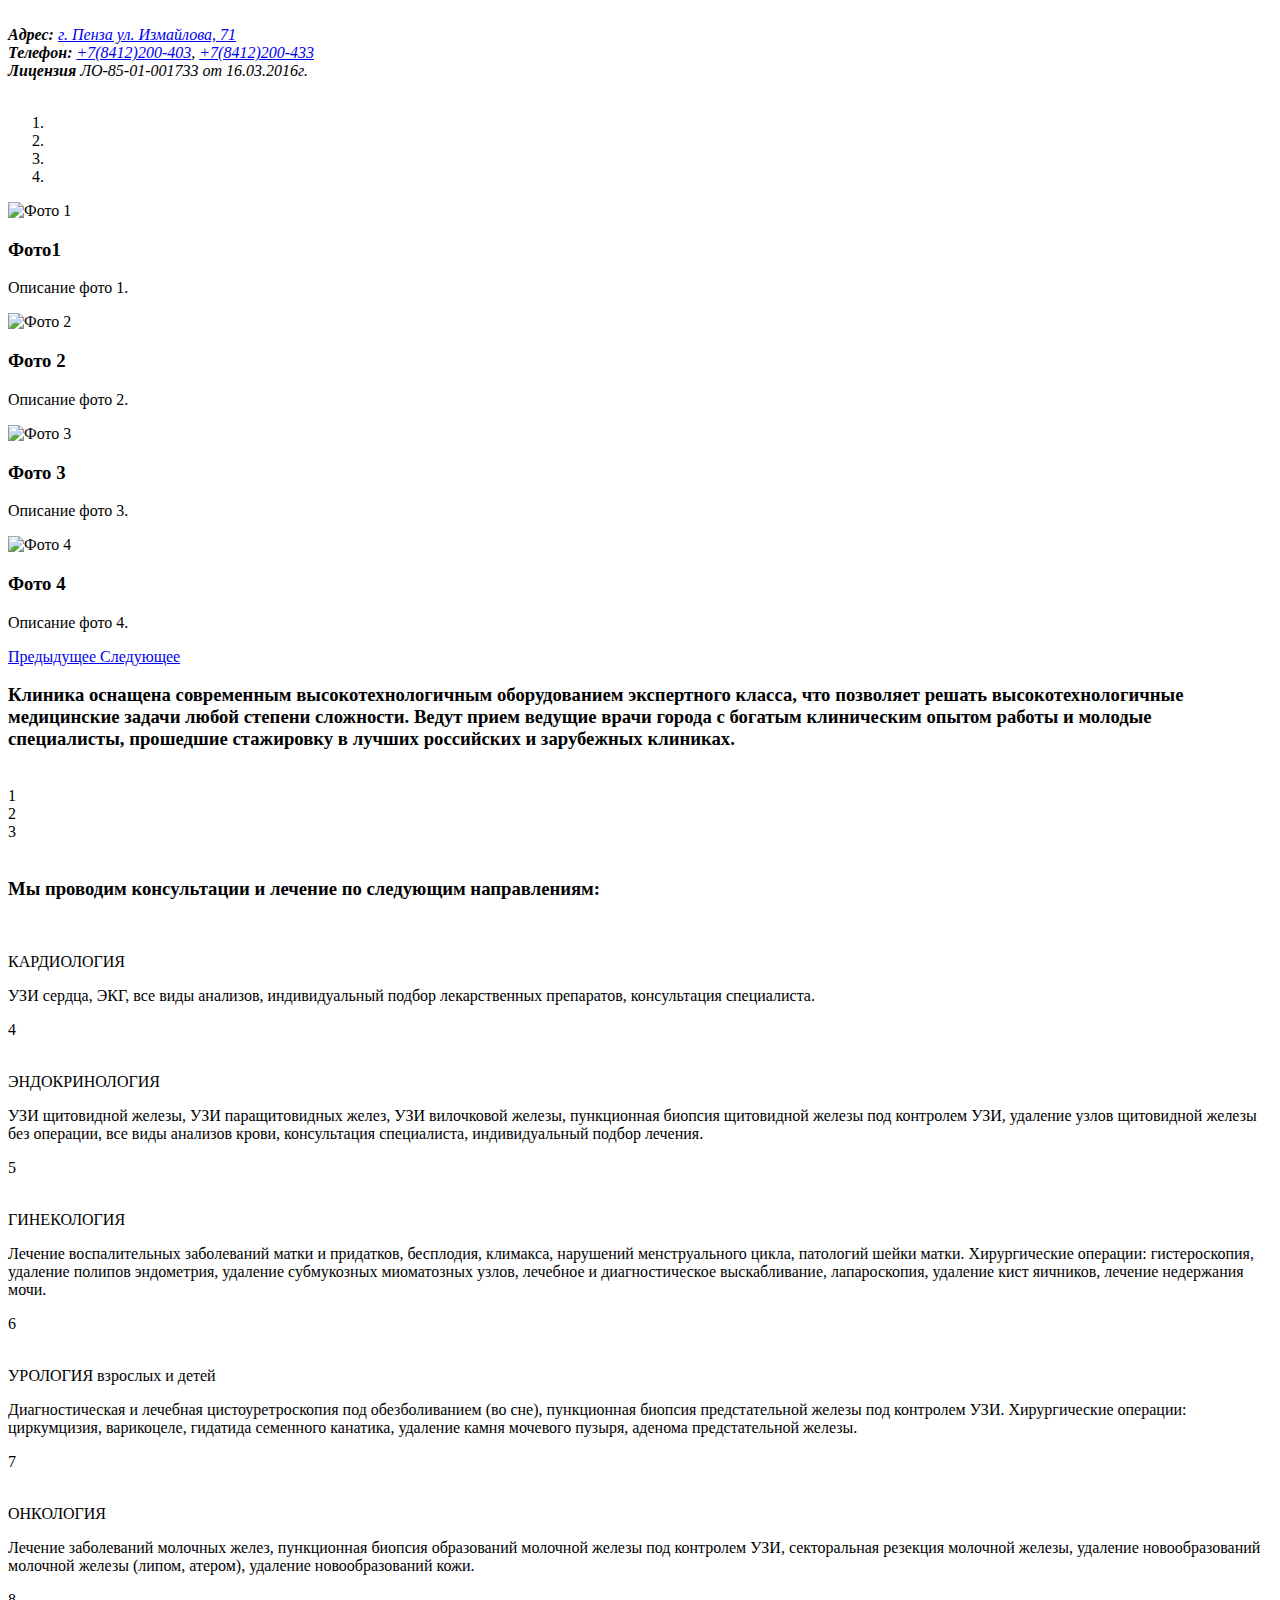
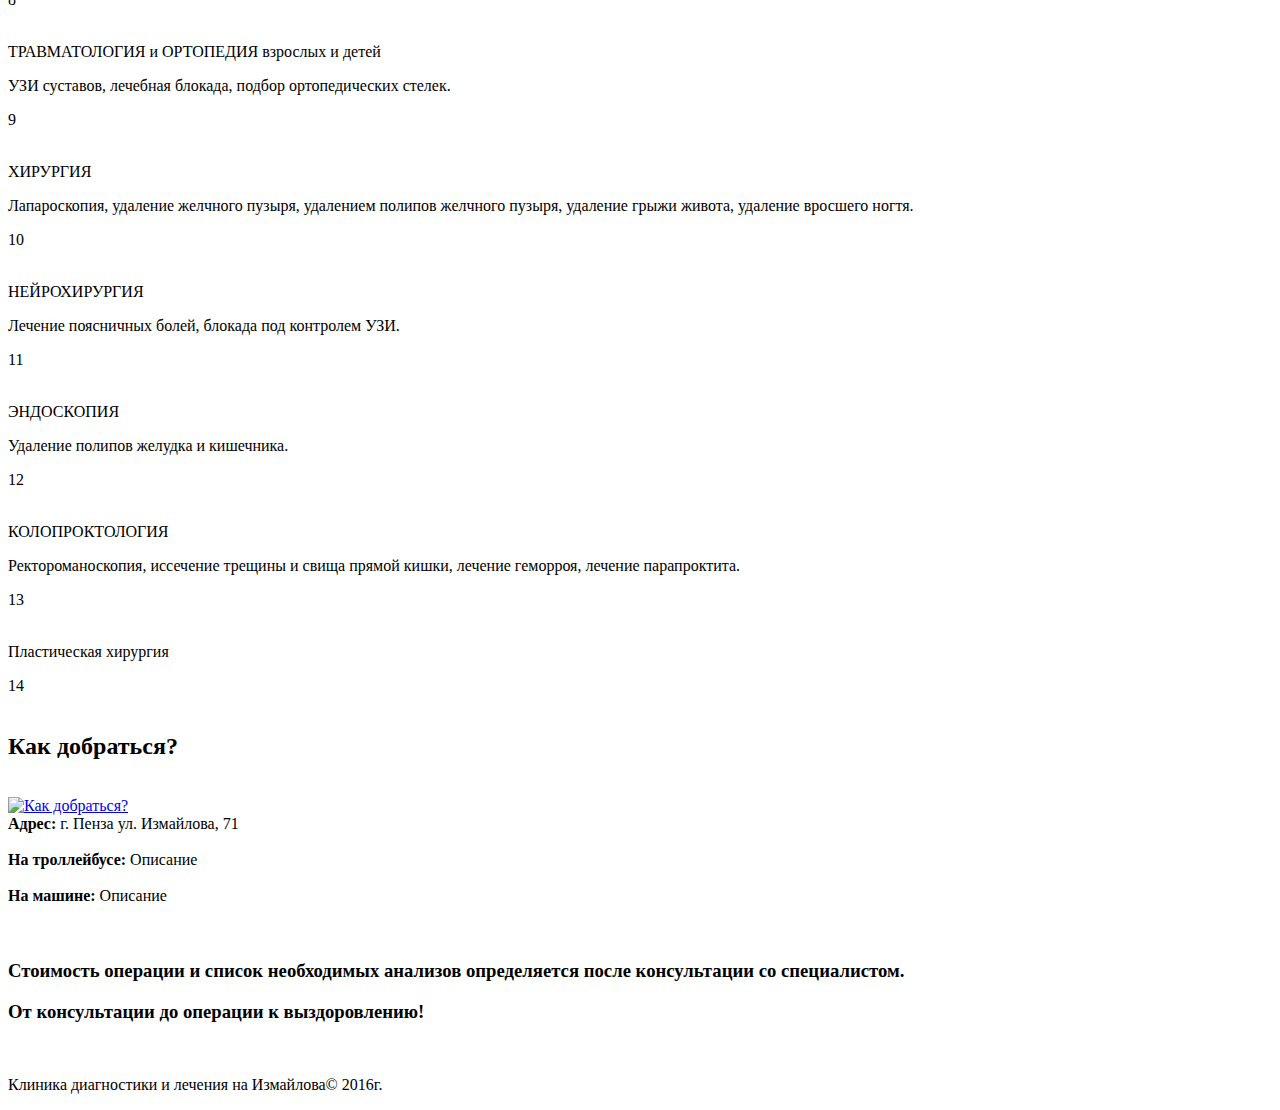
==== index.html @ f4943387 "Fix path for js" ====
<!DOCTYPE html>
<html lang="en">

<head>
    <meta charset="utf-8">
    <meta http-equiv="X-UA-Compatible" content="IE=edge">
    <meta name="viewport" content="width=device-width, initial-scale=1">
    <title>Клиника диагностики и лечения на Измайлова</title>
    <link rel="icon" type="image/png" href="static/icons/favicon.ico">
    <link href='https://fonts.googleapis.com/css?family=PT+Sans' rel='stylesheet' type='text/css'>
    <link rel="stylesheet" href="static/css/main.css">
</head>

<body>
    <div class="container">
        <div class="row banner">
            <div class="col-md-9">
                <a href="/" target="_blank"><img src="static/img/full-baner.png" alt="" class="img-responsive"></a>
            </div>
            <div class="col-md-3 address">
                <address>
            <strong>Адрес: </strong><a href="#navigation">г. Пенза ул. Измайлова, 71</a><br>
            <strong>Телефон: </strong><a href="tel:+78412200403">+7(8412)200-403</a>,
            <a href="tel:+78412200433">+7(8412)200-433</a><br>
            <strong>Лицензия </strong>ЛО-85-01-001733 от 16.03.2016г.
          </address>
            </div>
        </div>
        <br>
        <div class="row">
            <!-- Carousel -->
            <div id="myCarousel" class="carousel slide" data-ride="carousel">
                <!-- Indicators -->
                <ol class="carousel-indicators">
                    <li data-target="#myCarousel" data-slide-to="0" class="active"></li>
                    <li data-target="#myCarousel" data-slide-to="1"></li>
                    <li data-target="#myCarousel" data-slide-to="2"></li>
                    <li data-target="#myCarousel" data-slide-to="3"></li>
                </ol>

                <!-- Wrapper for slides -->
                <div class="carousel-inner" role="listbox">
                    <div class="item active">
                        <img class="img-responsive center-block" src="http://www.w3schools.com/bootstrap/img_flower.jpg" alt="Фото 1">
                        <div class="carousel-caption">
                            <h3>Фото1</h3>
                            <p>Описание фото 1.</p>
                        </div>
                    </div>

                    <div class="item">
                        <img class="img-responsive center-block" src="http://www.w3schools.com/bootstrap/img_chania2.jpg" alt="Фото 2">
                        <div class="carousel-caption">
                            <h3>Фото 2</h3>
                            <p>Описание фото 2.</p>
                        </div>
                    </div>

                    <div class="item">
                        <img class="img-responsive center-block" src="http://www.w3schools.com/bootstrap/img_chania.jpg" alt="Фото 3">
                        <div class="carousel-caption">
                            <h3>Фото 3</h3>
                            <p>Описание фото 3.</p>
                        </div>
                    </div>

                    <div class="item">
                        <img class="img-responsive center-block" src="http://www.w3schools.com/bootstrap/img_flower2.jpg" alt="Фото 4">
                        <div class="carousel-caption">
                            <h3>Фото 4</h3>
                            <p>Описание фото 4.</p>
                        </div>
                    </div>
                </div>

                <!-- Left and right controls -->
                <a class="left carousel-control" href="#myCarousel" role="button" data-slide="prev">
                    <span class="glyphicon glyphicon-chevron-left carousel-control-color" aria-hidden="true"></span>
                    <span class="sr-only">Предыдущее</span>
                </a>
                <a class="right carousel-control" href="#myCarousel" role="button" data-slide="next">
                    <span class="glyphicon glyphicon-chevron-right carousel-control-color" aria-hidden="true"></span>
                    <span class="sr-only">Следующее</span>
                </a>
            </div>
        </div>
        <div class="row">
            <h3 class="main-info text-left">Клиника оснащена современным высокотехнологичным оборудованием экспертного класса, что позволяет решать высокотехнологичные медицинские задачи любой степени сложности. Ведут прием ведущие врачи города с богатым клиническим опытом работы и молодые специалисты, прошедшие стажировку в лучших российских и зарубежных клиниках.</h3>
        </div>
        <br>
        <div class="row">
            <div class="col-md-4 nopadding">
                <div class="placeholder-image text-in-block">1</div>
            </div>
            <div class="col-md-4 nopadding">
                <div class="placeholder-image text-in-block">2</div>
            </div>
            <div class="col-md-4 nopadding">
                <div class="placeholder-image text-in-block">3</div>
            </div>
        </div>
        <br>
        <div class="row">
            <h3 class="main-info text-left">Мы проводим консультации и лечение по следующим направлениям:</h3>
        </div>
        <br>
        <!-- Кардиология -->
        <div class="row">
            <div class="col-md-10 col-md-push-2 nopadding-sm">
                <p class="speciality-title">КАРДИОЛОГИЯ</p>
                <p class="speciality-description">УЗИ сердца, ЭКГ, все виды анализов, индивидуальный подбор лекарственных препаратов, консультация специалиста.</p>
            </div>
            <div class="col-md-2 col-md-pull-10 speciality-image">
                <div class="text-in-block">4</div>
            </div>
        </div>
        <br>
        <!-- ЭНДОКРИНОЛОГИЯ -->
        <div class="row">
            <div class="col-md-10 col-md-push-2 nopadding-sm">
                <p class="speciality-title">ЭНДОКРИНОЛОГИЯ</p>
                <p class="speciality-description">УЗИ щитовидной железы, УЗИ паращитовидных желез, УЗИ вилочковой железы, пункционная биопсия щитовидной железы под контролем УЗИ, удаление узлов щитовидной железы без операции, все виды анализов крови, консультация специалиста, индивидуальный
                    подбор лечения.</p>
            </div>
            <div class="col-md-2 col-md-pull-10 speciality-image">
                <div class="text-in-block">5</div>
            </div>
        </div>
        <br>
        <!-- ГИНЕКОЛОГИЯ -->
        <div class="row">
            <div class="col-md-10 col-md-push-2 nopadding-sm">
                <p class="speciality-title">ГИНЕКОЛОГИЯ</p>
                <p class="speciality-description">Лечение воспалительных заболеваний матки и придатков, бесплодия, климакса, нарушений менструального цикла, патологий шейки матки. Хирургические операции: гистероскопия, удаление полипов эндометрия, удаление субмукозных миоматозных узлов,
                    лечебное и диагностическое выскабливание, лапароскопия, удаление кист яичников, лечение недержания мочи.</p>
            </div>
            <div class="col-md-2 col-md-pull-10 speciality-image">
                <div class="text-in-block">6</div>
            </div>
        </div>
        <br>
        <!-- УРОЛОГИЯ взрослых и детей -->
        <div class="row">
            <div class="col-md-10 col-md-push-2 nopadding-sm">
                <p class="speciality-title">УРОЛОГИЯ взрослых и детей</p>
                <p class="speciality-description">Диагностическая и лечебная цистоуретроскопия под обезболиванием (во сне), пункционная биопсия предстательной железы под контролем УЗИ. Хирургические операции: циркумцизия, варикоцеле, гидатида семенного канатика, удаление камня мочевого
                    пузыря, аденома предстательной железы.</p>
            </div>
            <div class="col-md-2 col-md-pull-10 speciality-image">
                <div class="text-in-block">7</div>
            </div>
        </div>
        <br>
        <!-- ОНКОЛОГИЯ -->
        <div class="row">
            <div class="col-md-10 col-md-push-2 nopadding-sm">
                <p class="speciality-title">ОНКОЛОГИЯ</p>
                <p class="speciality-description">Лечение заболеваний молочных желез, пункционная биопсия образований молочной железы под контролем УЗИ, секторальная резекция молочной железы, удаление новообразований молочной железы (липом, атером), удаление новообразований кожи.</p>
            </div>
            <div class="col-md-2 col-md-pull-10 speciality-image">
                <div class="text-in-block">8</div>
            </div>
        </div>
        <br>
        <!-- ТРАВМАТОЛОГИЯ и ОРТОПЕДИЯ взрослых и детей -->
        <div class="row">
            <div class="col-md-10 col-md-push-2 nopadding-sm">
                <p class="speciality-title">ТРАВМАТОЛОГИЯ и ОРТОПЕДИЯ взрослых и детей</p>
                <p class="speciality-description">УЗИ суставов, лечебная блокада, подбор ортопедических стелек.</p>
            </div>
            <div class="col-md-2 col-md-pull-10 speciality-image">
                <div class="text-in-block">9</div>
            </div>
        </div>
        <br>
        <!-- ХИРУРГИЯ -->
        <div class="row">
            <div class="col-md-10 col-md-push-2 nopadding-sm">
                <p class="speciality-title">ХИРУРГИЯ</p>
                <p class="speciality-description">Лапароскопия, удаление желчного пузыря, удалением полипов желчного пузыря, удаление грыжи живота, удаление вросшего ногтя.</p>
            </div>
            <div class="col-md-2 col-md-pull-10 speciality-image">
                <div class="text-in-block">10</div>
            </div>
        </div>
        <br>
        <!-- НЕЙРОХИРУРГИЯ -->
        <div class="row">
            <div class="col-md-10 col-md-push-2 nopadding-sm">
                <p class="speciality-title">НЕЙРОХИРУРГИЯ</p>
                <p class="speciality-description">Лечение поясничных болей, блокада под контролем УЗИ.</p>
            </div>
            <div class="col-md-2 col-md-pull-10 speciality-image">
                <div class="text-in-block">11</div>
            </div>
        </div>
        <br>
        <!-- ЭНДОСКОПИЯ -->
        <div class="row">
            <div class="col-md-10 col-md-push-2 nopadding-sm">
                <p class="speciality-title">ЭНДОСКОПИЯ</p>
                <p class="speciality-description">Удаление полипов желудка и кишечника.</p>
            </div>
            <div class="col-md-2 col-md-pull-10 speciality-image">
                <div class="text-in-block">12</div>
            </div>
        </div>
        <br>
        <!-- КОЛОПРОКТОЛОГИЯ -->
        <div class="row">
            <div class="col-md-10 col-md-push-2 nopadding-sm">
                <p class="speciality-title">КОЛОПРОКТОЛОГИЯ</p>
                <p class="speciality-description">Ректороманоскопия, иссечение трещины и свища прямой кишки, лечение геморроя, лечение парапроктита.
                </p>
            </div>
            <div class="col-md-2 col-md-pull-10 speciality-image">
                <div class="text-in-block">13</div>
            </div>
        </div>
        <br>
        <!-- Пластическая хирургия -->
        <div class="row">
            <div class="col-md-10 col-md-push-2 nopadding-sm">
                <p class="speciality-title">Пластическая хирургия</p>
            </div>
            <div class="col-md-2 col-md-pull-10 speciality-image">
                <div class="text-in-block">14</div>
            </div>
        </div>
        <br>
        <div class="row">
            <h2>Как добраться?</h2>
        </div>
        <br>
        <div id="navigation" class="row how-to-get">
            <div class="col-md-6 nopadding">
                <a href="https://yandex.ru/maps/-/CVT1Z6Lg" target="_blank">
                    <img alt="Как добраться?" class="img-responsive" locale="ru" src="//static-maps.yandex.ru/1.x/?ll=45.052851,53.184035&amp;size=600,450&amp;z=16&amp;l=map&amp;pt=45.047819,53.182849,comma">
                </a>
            </div>
            <div class="col-md-4 nopadding-sm speciality-description">
                <strong>Адрес: </strong>г. Пенза ул. Измайлова, 71
                <br>
                <br>
                <strong>На троллейбусе: </strong>Описание
                <br>
                <br>
                <strong>На машине: </strong>Описание
                <br>
                <br>
            </div>
        </div>
        <br>
        <div class="row">
          <h3 class="main-info text-left">Стоимость операции и список необходимых анализов определяется после консультации со специалистом.</h3>
          <h3 class="main-info text-left">От консультации до операции к выздоровлению!</h3>
        </div>
        <br>
        <div class="row">
            <p class="copyright">Клиника диагностики и лечения на Измайлова&#169; 2016г.</p>
        </div>
    </div>

    <script src="static/js/main.js"></script>
</body>

</html>
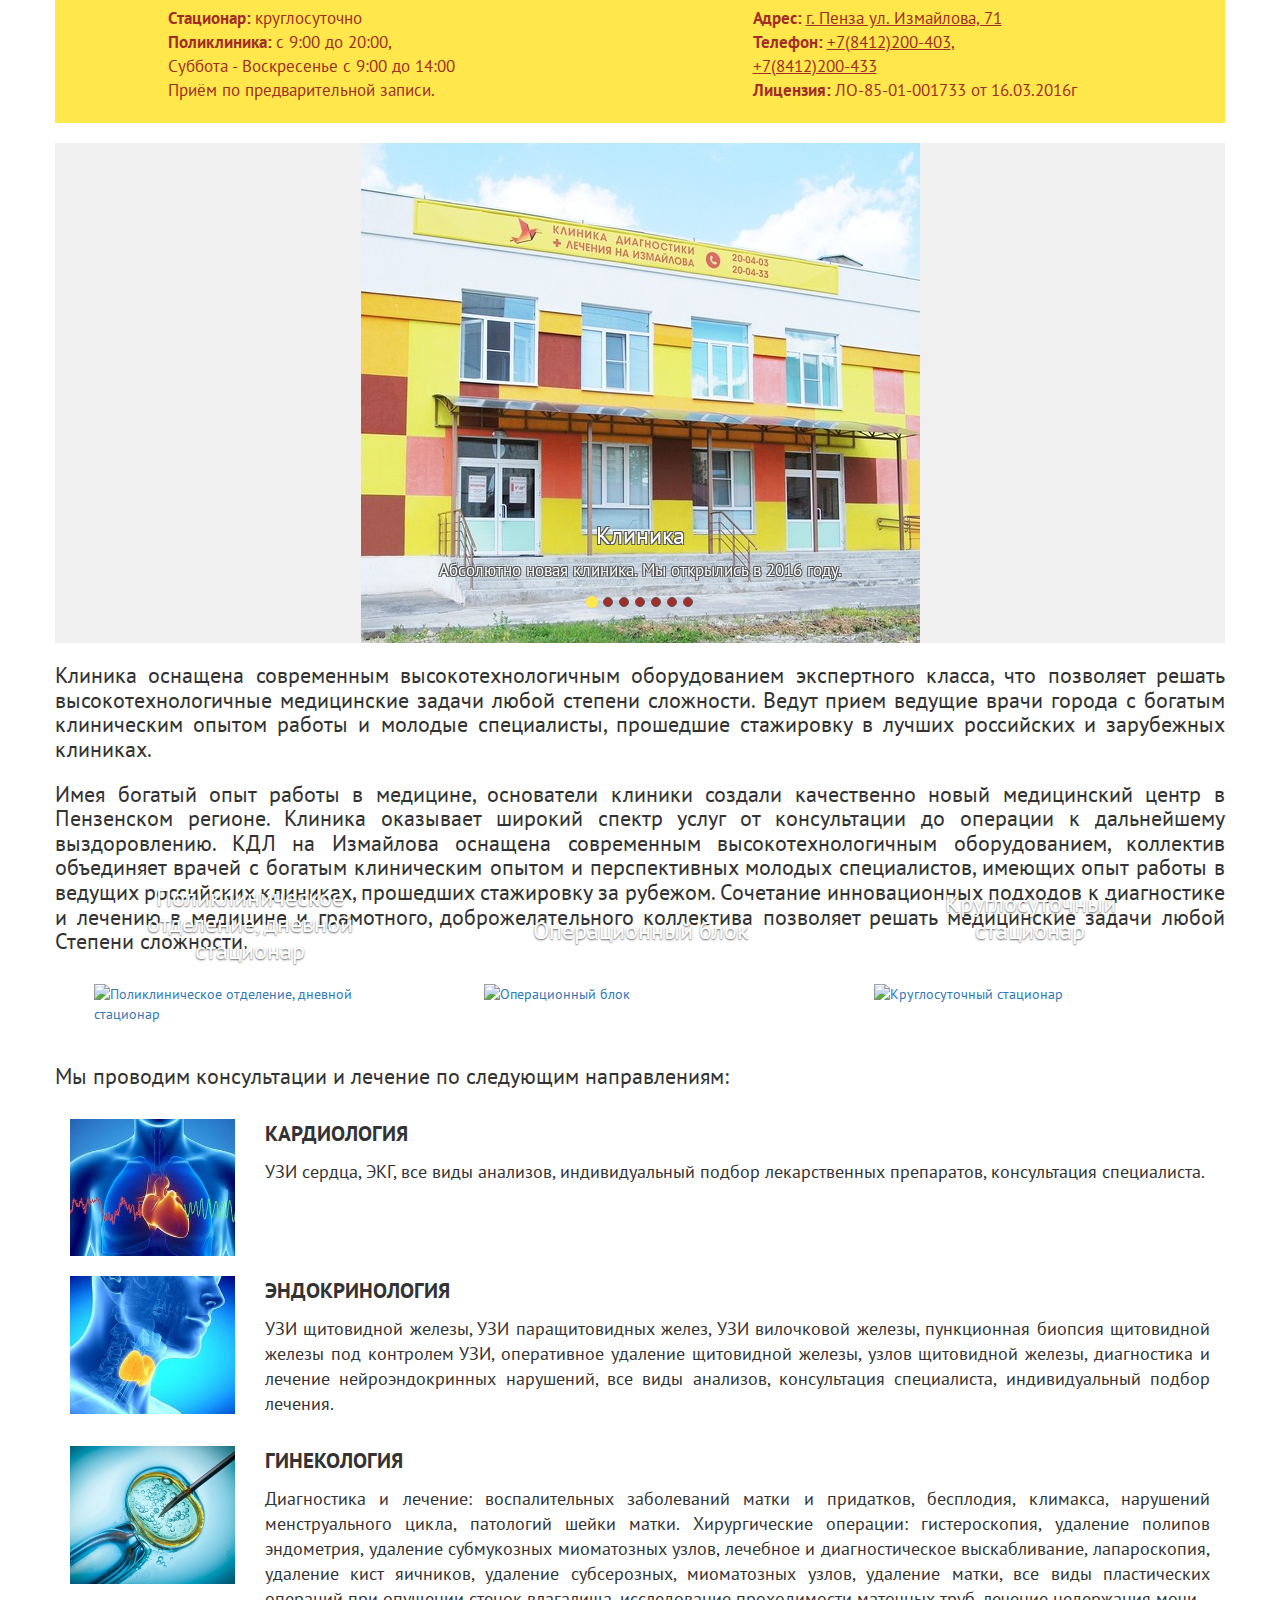
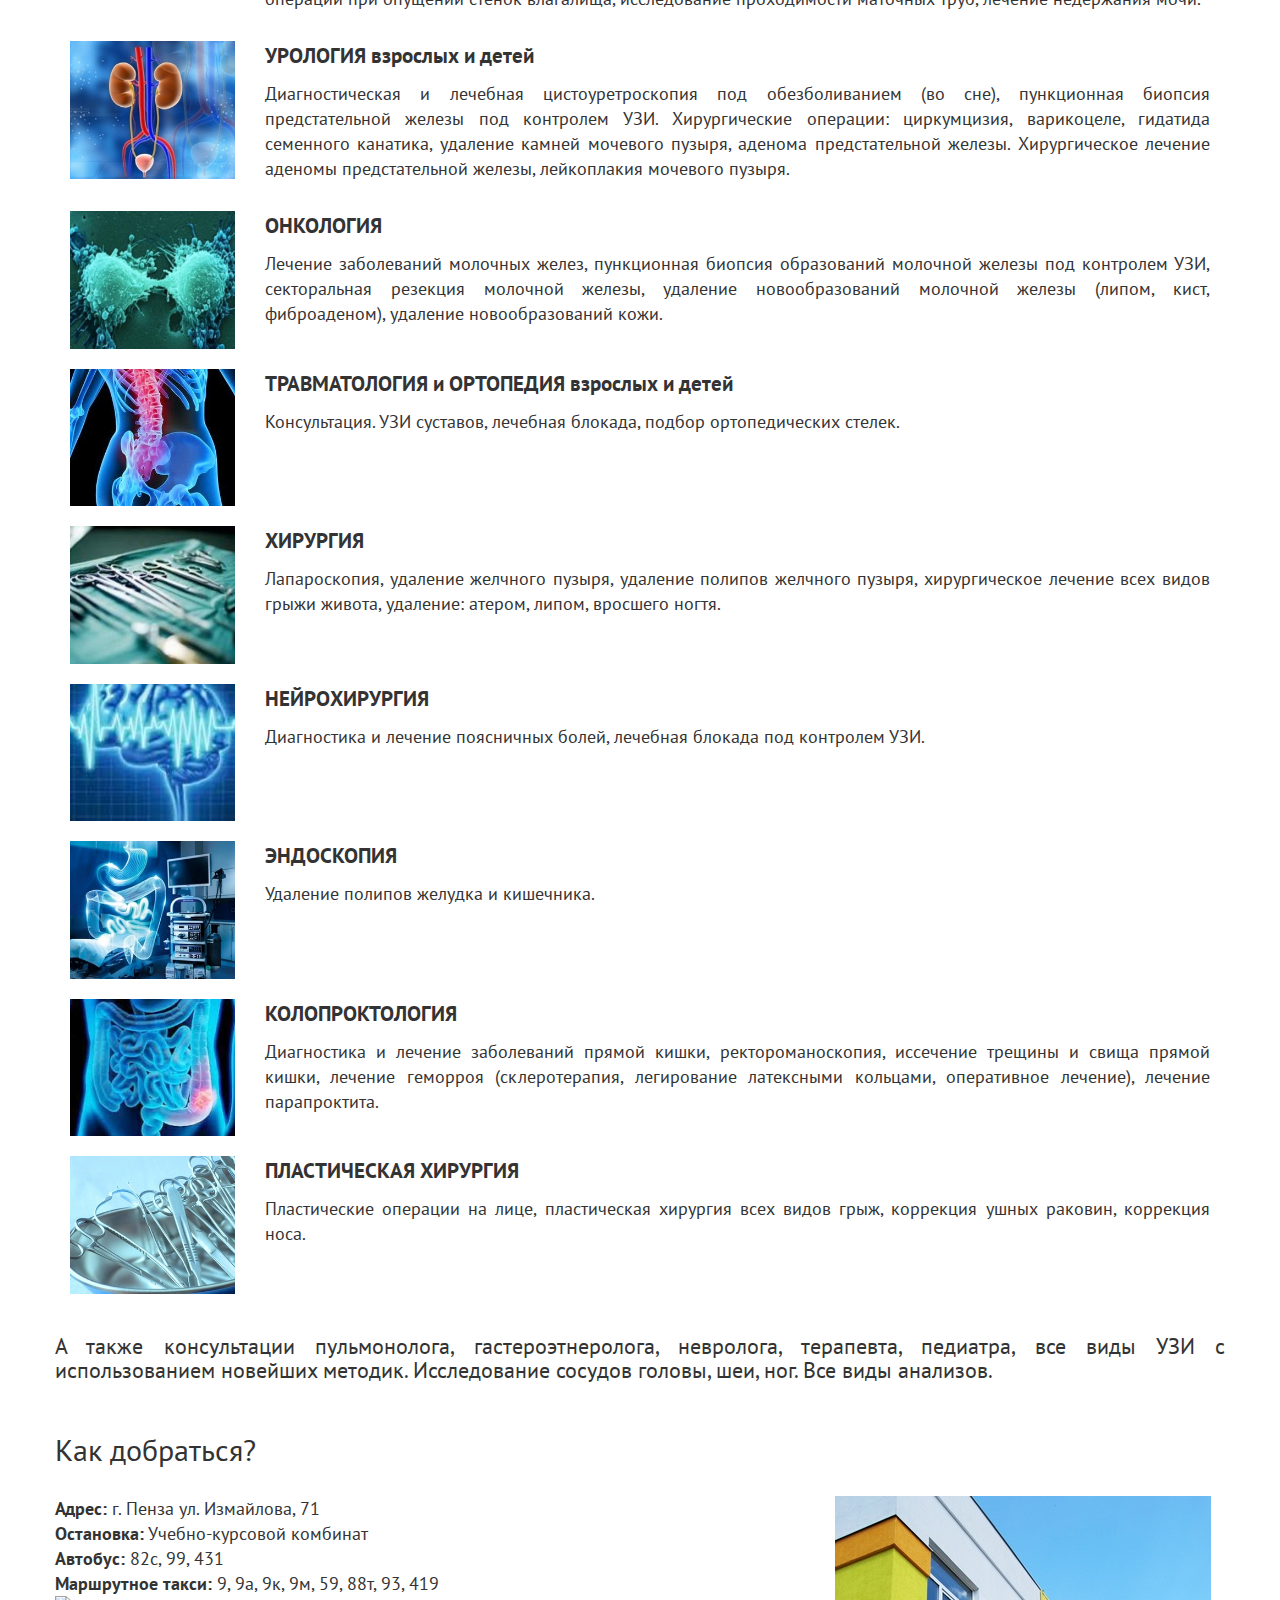
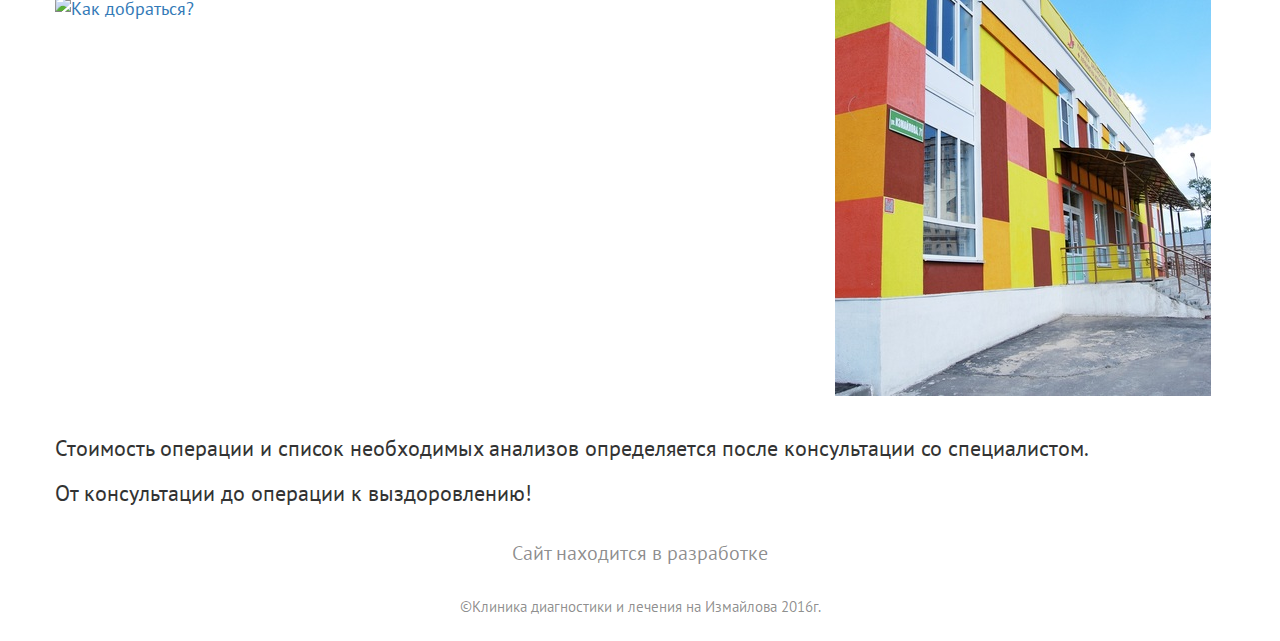
==== commit 94e0bfa7: "Another version" ====
--- a/index.html
+++ b/index.html
@@ -14,16 +14,23 @@
 <body>
     <div class="container">
         <div class="row banner">
-            <div class="col-md-9">
-                <a href="/" target="_blank"><img src="static/img/full-baner.png" alt="" class="img-responsive"></a>
-            </div>
-            <div class="col-md-3 address">
+            <div class="col-lg-12 col-md-12">
+                <a href="/" target="_blank"><img src="static/img/full-baner.png" alt="" class="img-responsive center-block"></a>
+            </div>
+            <div class="col-lg-6 col-lg-push-1 col-md-6 col-md-push-1 col-sm-6 address">
                 <address>
-            <strong>Адрес: </strong><a href="#navigation">г. Пенза ул. Измайлова, 71</a><br>
-            <strong>Телефон: </strong><a href="tel:+78412200403">+7(8412)200-403</a>,
-            <a href="tel:+78412200433">+7(8412)200-433</a><br>
-            <strong>Лицензия </strong>ЛО-85-01-001733 от 16.03.2016г.
-          </address>
+                <strong>Стационар:&#9;</strong> круглосуточно<br>
+                <strong>Поликлиника:&#9;</strong> с 9:00 до 20:00,<br>Суббота - Воскресенье с 9:00 до 14:00<br>
+                Приём по предварительной записи.
+              </address>
+            </div>
+            <div class="col-lg-6 col-lg-push-1 col-md-6 col-md-push-1 col-sm-6 address">
+                <address>
+                <strong>Адрес:&#9;</strong><a href="#navigation">г. Пенза ул. Измайлова, 71</a><br>
+                <strong>Телефон:&#9;</strong><a href="tel:+78412200403">+7(8412)200-403</a>,<br>
+                <a href="tel:+78412200433">+7(8412)200-433</a><br>
+                <strong>Лицензия:&#9;</strong>ЛО-85-01-001733 от 16.03.2016г<br>
+              </address>
             </div>
         </div>
         <br>
@@ -32,45 +39,95 @@
             <div id="myCarousel" class="carousel slide" data-ride="carousel">
                 <!-- Indicators -->
                 <ol class="carousel-indicators">
-                    <li data-target="#myCarousel" data-slide-to="0" class="active"></li>
-                    <li data-target="#myCarousel" data-slide-to="1"></li>
-                    <li data-target="#myCarousel" data-slide-to="2"></li>
-                    <li data-target="#myCarousel" data-slide-to="3"></li>
+                    
+                    <li data-target="#myCarousel" data-slide-to="0" class=" active "></li>
+                    
+                    <li data-target="#myCarousel" data-slide-to="1" class=""></li>
+                    
+                    <li data-target="#myCarousel" data-slide-to="2" class=""></li>
+                    
+                    <li data-target="#myCarousel" data-slide-to="3" class=""></li>
+                    
+                    <li data-target="#myCarousel" data-slide-to="4" class=""></li>
+                    
+                    <li data-target="#myCarousel" data-slide-to="5" class=""></li>
+                    
+                    <li data-target="#myCarousel" data-slide-to="6" class=""></li>
+                    
                 </ol>
 
                 <!-- Wrapper for slides -->
                 <div class="carousel-inner" role="listbox">
-                    <div class="item active">
-                        <img class="img-responsive center-block" src="http://www.w3schools.com/bootstrap/img_flower.jpg" alt="Фото 1">
-                        <div class="carousel-caption">
-                            <h3>Фото1</h3>
-                            <p>Описание фото 1.</p>
-                        </div>
-                    </div>
-
-                    <div class="item">
-                        <img class="img-responsive center-block" src="http://www.w3schools.com/bootstrap/img_chania2.jpg" alt="Фото 2">
-                        <div class="carousel-caption">
-                            <h3>Фото 2</h3>
-                            <p>Описание фото 2.</p>
-                        </div>
-                    </div>
-
-                    <div class="item">
-                        <img class="img-responsive center-block" src="http://www.w3schools.com/bootstrap/img_chania.jpg" alt="Фото 3">
-                        <div class="carousel-caption">
-                            <h3>Фото 3</h3>
-                            <p>Описание фото 3.</p>
-                        </div>
-                    </div>
-
-                    <div class="item">
-                        <img class="img-responsive center-block" src="http://www.w3schools.com/bootstrap/img_flower2.jpg" alt="Фото 4">
-                        <div class="carousel-caption">
-                            <h3>Фото 4</h3>
-                            <p>Описание фото 4.</p>
-                        </div>
-                    </div>
+                    
+                    <div class="item active ">
+                        <a href="static/img/carousel-1.JPG" target="_blank">
+                            <img class="img-responsive center-block" src="static/img/thumb/carousel-1.JPG" alt="Клиника">
+                            <div class="carousel-caption">
+                                <h3>Клиника</h3> 
+                                <p>Абсолютно новая клиника. Мы открылись в 2016 году.</p>
+                                
+                            </div>
+                        </a>
+                    </div>
+                    
+                    <div class="item">
+                        <a href="static/img/carousel-2.JPG" target="_blank">
+                            <img class="img-responsive center-block" src="static/img/thumb/carousel-2.JPG" alt="Регистратура">
+                            <div class="carousel-caption">
+                                <h3>Регистратура</h3> 
+                                <p>Удобное и быстрое обслуживание.</p>
+                                
+                            </div>
+                        </a>
+                    </div>
+                    
+                    <div class="item">
+                        <a href="static/img/carousel-3.JPG" target="_blank">
+                            <img class="img-responsive center-block" src="static/img/thumb/carousel-3.JPG" alt="Зал ожидания">
+                            <div class="carousel-caption">
+                                <h3>Зал ожидания</h3> 
+                            </div>
+                        </a>
+                    </div>
+                    
+                    <div class="item">
+                        <a href="static/img/carousel-4.JPG" target="_blank">
+                            <img class="img-responsive center-block" src="static/img/thumb/carousel-4.JPG" alt="Регистратура">
+                            <div class="carousel-caption">
+                                <h3>Регистратура</h3> 
+                                <p>Удобное и быстрое обслуживание.</p>
+                                
+                            </div>
+                        </a>
+                    </div>
+                    
+                    <div class="item">
+                        <a href="static/img/carousel-5.JPG" target="_blank">
+                            <img class="img-responsive center-block" src="static/img/thumb/carousel-5.JPG" alt="Зал ожидания">
+                            <div class="carousel-caption">
+                                <h3>Зал ожидания</h3> 
+                            </div>
+                        </a>
+                    </div>
+                    
+                    <div class="item">
+                        <a href="static/img/carousel-6.JPG" target="_blank">
+                            <img class="img-responsive center-block" src="static/img/thumb/carousel-6.JPG" alt="Зал ожидания">
+                            <div class="carousel-caption">
+                                <h3>Зал ожидания</h3> 
+                            </div>
+                        </a>
+                    </div>
+                    
+                    <div class="item">
+                        <a href="static/img/carousel-7.JPG" target="_blank">
+                            <img class="img-responsive center-block" src="static/img/thumb/carousel-7.JPG" alt="Сертификаты и награды">
+                            <div class="carousel-caption">
+                                <h3>Сертификаты и награды</h3> 
+                            </div>
+                        </a>
+                    </div>
+                    
                 </div>
 
                 <!-- Left and right controls -->
@@ -85,183 +142,237 @@
             </div>
         </div>
         <div class="row">
-            <h3 class="main-info text-left">Клиника оснащена современным высокотехнологичным оборудованием экспертного класса, что позволяет решать высокотехнологичные медицинские задачи любой степени сложности. Ведут прием ведущие врачи города с богатым клиническим опытом работы и молодые специалисты, прошедшие стажировку в лучших российских и зарубежных клиниках.</h3>
-        </div>
-        <br>
-        <div class="row">
+            <p>
+                <h3 class="main-info text-left">Клиника оснащена современным высокотехнологичным оборудованием экспертного класса, что позволяет решать высокотехнологичные медицинские задачи любой степени сложности. Ведут прием ведущие врачи города с богатым клиническим опытом работы и молодые специалисты, прошедшие стажировку в лучших российских и зарубежных клиниках.</h3></p>
+            <p>
+                <h3 class="main-info text-left">Имея богатый опыт работы в медицине, основатели клиники создали качественно новый медицинский центр в Пензенском регионе. Клиника оказывает широкий спектр услуг от консультации до операции к дальнейшему выздоровлению. КДЛ на Измайлова оснащена современным высокотехнологичным оборудованием, коллектив объединяет врачей с богатым клиническим опытом и перспективных молодых специалистов, имеющих опыт работы в ведущих российских клиниках, прошедших стажировку за рубежом. Сочетание инновационных подходов к диагностике и лечению в медицине и грамотного, доброжелательного коллектива позволяет решать медицинские задачи любой Степени сложности.</h3></p>
+        </div>
+        <br>
+        <div class="row">
+            
             <div class="col-md-4 nopadding">
-                <div class="placeholder-image text-in-block">1</div>
-            </div>
+                <a href="static/img/center-8.jpg" target="_blank">
+                    <img class="img-responsive center-block placeholder-image" src="static/img/thumb/center-8.jpg" alt="Поликлиническое отделение, дневной стационар">
+                    <div class="carousel-caption">
+                        <h3>Поликлиническое отделение, дневной стационар</h3>
+                    </div>
+                </a>
+            </div>
+            
             <div class="col-md-4 nopadding">
-                <div class="placeholder-image text-in-block">2</div>
-            </div>
+                <a href="static/img/center-9.jpg" target="_blank">
+                    <img class="img-responsive center-block placeholder-image" src="static/img/thumb/center-9.jpg" alt="Операционный блок">
+                    <div class="carousel-caption">
+                        <h3>Операционный блок</h3>
+                    </div>
+                </a>
+            </div>
+            
             <div class="col-md-4 nopadding">
-                <div class="placeholder-image text-in-block">3</div>
-            </div>
+                <a href="static/img/center-10.jpg" target="_blank">
+                    <img class="img-responsive center-block placeholder-image" src="static/img/thumb/center-10.jpg" alt="Круглосуточный стационар">
+                    <div class="carousel-caption">
+                        <h3>Круглосуточный стационар</h3>
+                    </div>
+                </a>
+            </div>
+            
         </div>
         <br>
         <div class="row">
             <h3 class="main-info text-left">Мы проводим консультации и лечение по следующим направлениям:</h3>
         </div>
-        <br>
-        <!-- Кардиология -->
-        <div class="row">
+        <br> 
+        <div class="row">
+            <!-- КАРДИОЛОГИЯ -->
             <div class="col-md-10 col-md-push-2 nopadding-sm">
                 <p class="speciality-title">КАРДИОЛОГИЯ</p>
+                
                 <p class="speciality-description">УЗИ сердца, ЭКГ, все виды анализов, индивидуальный подбор лекарственных препаратов, консультация специалиста.</p>
-            </div>
-            <div class="col-md-2 col-md-pull-10 speciality-image">
-                <div class="text-in-block">4</div>
-            </div>
-        </div>
-        <br>
-        <!-- ЭНДОКРИНОЛОГИЯ -->
-        <div class="row">
+                
+            </div>
+            <div class="col-md-2 col-md-pull-10 speciality-image">
+                <img src="static/img/spec-4-cardio.jpg" alt="Кардиология" class="img-responsive center-block">
+            </div>
+        </div>
+        <br> 
+        <div class="row">
+            <!-- ЭНДОКРИНОЛОГИЯ -->
             <div class="col-md-10 col-md-push-2 nopadding-sm">
                 <p class="speciality-title">ЭНДОКРИНОЛОГИЯ</p>
-                <p class="speciality-description">УЗИ щитовидной железы, УЗИ паращитовидных желез, УЗИ вилочковой железы, пункционная биопсия щитовидной железы под контролем УЗИ, удаление узлов щитовидной железы без операции, все виды анализов крови, консультация специалиста, индивидуальный
-                    подбор лечения.</p>
-            </div>
-            <div class="col-md-2 col-md-pull-10 speciality-image">
-                <div class="text-in-block">5</div>
-            </div>
-        </div>
-        <br>
-        <!-- ГИНЕКОЛОГИЯ -->
-        <div class="row">
+                
+                <p class="speciality-description">УЗИ щитовидной железы, УЗИ паращитовидных желез, УЗИ вилочковой железы, пункционная биопсия щитовидной железы под контролем УЗИ, оперативное удаление щитовидной железы, узлов щитовидной железы, диагностика и лечение нейроэндокринных нарушений, все виды анализов, консультация специалиста, индивидуальный подбор лечения.</p>
+                
+            </div>
+            <div class="col-md-2 col-md-pull-10 speciality-image">
+                <img src="static/img/spec-5-endocrinology.jpg" alt="Эндокринология" class="img-responsive center-block">
+            </div>
+        </div>
+        <br> 
+        <div class="row">
+            <!-- ГИНЕКОЛОГИЯ -->
             <div class="col-md-10 col-md-push-2 nopadding-sm">
                 <p class="speciality-title">ГИНЕКОЛОГИЯ</p>
-                <p class="speciality-description">Лечение воспалительных заболеваний матки и придатков, бесплодия, климакса, нарушений менструального цикла, патологий шейки матки. Хирургические операции: гистероскопия, удаление полипов эндометрия, удаление субмукозных миоматозных узлов,
-                    лечебное и диагностическое выскабливание, лапароскопия, удаление кист яичников, лечение недержания мочи.</p>
-            </div>
-            <div class="col-md-2 col-md-pull-10 speciality-image">
-                <div class="text-in-block">6</div>
-            </div>
-        </div>
-        <br>
-        <!-- УРОЛОГИЯ взрослых и детей -->
-        <div class="row">
+                
+                <p class="speciality-description">Диагностика и лечение: воспалительных заболеваний матки и придатков, бесплодия, климакса, нарушений менструального цикла, патологий шейки матки. Хирургические операции: гистероскопия, удаление полипов эндометрия, удаление субмукозных миоматозных узлов, лечебное и диагностическое выскабливание, лапароскопия, удаление кист яичников, удаление субсерозных, миоматозных узлов, удаление матки, все виды пластических операций при опущении стенок влагалища, исследование проходимости маточных труб, лечение недержания мочи.</p>
+                
+            </div>
+            <div class="col-md-2 col-md-pull-10 speciality-image">
+                <img src="static/img/spec-6-ginecology.jpg" alt="Гинекология" class="img-responsive center-block">
+            </div>
+        </div>
+        <br> 
+        <div class="row">
+            <!-- УРОЛОГИЯ взрослых и детей -->
             <div class="col-md-10 col-md-push-2 nopadding-sm">
                 <p class="speciality-title">УРОЛОГИЯ взрослых и детей</p>
-                <p class="speciality-description">Диагностическая и лечебная цистоуретроскопия под обезболиванием (во сне), пункционная биопсия предстательной железы под контролем УЗИ. Хирургические операции: циркумцизия, варикоцеле, гидатида семенного канатика, удаление камня мочевого
-                    пузыря, аденома предстательной железы.</p>
-            </div>
-            <div class="col-md-2 col-md-pull-10 speciality-image">
-                <div class="text-in-block">7</div>
-            </div>
-        </div>
-        <br>
-        <!-- ОНКОЛОГИЯ -->
-        <div class="row">
+                
+                <p class="speciality-description">Диагностическая и лечебная цистоуретроскопия под обезболиванием (во сне), пункционная биопсия предстательной железы под контролем УЗИ. Хирургические операции: циркумцизия, варикоцеле, гидатида семенного канатика, удаление камней мочевого пузыря, аденома предстательной железы. Хирургическое лечение аденомы предстательной железы, лейкоплакия мочевого пузыря.</p>
+                
+            </div>
+            <div class="col-md-2 col-md-pull-10 speciality-image">
+                <img src="static/img/spec-7-urology.jpg" alt="Урология" class="img-responsive center-block">
+            </div>
+        </div>
+        <br> 
+        <div class="row">
+            <!-- ОНКОЛОГИЯ -->
             <div class="col-md-10 col-md-push-2 nopadding-sm">
                 <p class="speciality-title">ОНКОЛОГИЯ</p>
-                <p class="speciality-description">Лечение заболеваний молочных желез, пункционная биопсия образований молочной железы под контролем УЗИ, секторальная резекция молочной железы, удаление новообразований молочной железы (липом, атером), удаление новообразований кожи.</p>
-            </div>
-            <div class="col-md-2 col-md-pull-10 speciality-image">
-                <div class="text-in-block">8</div>
-            </div>
-        </div>
-        <br>
-        <!-- ТРАВМАТОЛОГИЯ и ОРТОПЕДИЯ взрослых и детей -->
-        <div class="row">
+                
+                <p class="speciality-description">Лечение заболеваний молочных желез, пункционная биопсия образований молочной железы под контролем УЗИ, секторальная резекция молочной железы, удаление новообразований молочной железы (липом, кист, фиброаденом), удаление новообразований кожи.</p>
+                
+            </div>
+            <div class="col-md-2 col-md-pull-10 speciality-image">
+                <img src="static/img/spec-14-oncology.png" alt="Онкология" class="img-responsive center-block">
+            </div>
+        </div>
+        <br> 
+        <div class="row">
+            <!-- ТРАВМАТОЛОГИЯ и ОРТОПЕДИЯ взрослых и детей -->
             <div class="col-md-10 col-md-push-2 nopadding-sm">
                 <p class="speciality-title">ТРАВМАТОЛОГИЯ и ОРТОПЕДИЯ взрослых и детей</p>
-                <p class="speciality-description">УЗИ суставов, лечебная блокада, подбор ортопедических стелек.</p>
-            </div>
-            <div class="col-md-2 col-md-pull-10 speciality-image">
-                <div class="text-in-block">9</div>
-            </div>
-        </div>
-        <br>
-        <!-- ХИРУРГИЯ -->
-        <div class="row">
+                
+                <p class="speciality-description">Консультация. УЗИ суставов, лечебная блокада, подбор ортопедических стелек.</p>
+                
+            </div>
+            <div class="col-md-2 col-md-pull-10 speciality-image">
+                <img src="static/img/spec-8-travmology.jpg" alt="Травматология" class="img-responsive center-block">
+            </div>
+        </div>
+        <br> 
+        <div class="row">
+            <!-- ХИРУРГИЯ -->
             <div class="col-md-10 col-md-push-2 nopadding-sm">
                 <p class="speciality-title">ХИРУРГИЯ</p>
-                <p class="speciality-description">Лапароскопия, удаление желчного пузыря, удалением полипов желчного пузыря, удаление грыжи живота, удаление вросшего ногтя.</p>
-            </div>
-            <div class="col-md-2 col-md-pull-10 speciality-image">
-                <div class="text-in-block">10</div>
-            </div>
-        </div>
-        <br>
-        <!-- НЕЙРОХИРУРГИЯ -->
-        <div class="row">
+                
+                <p class="speciality-description">Лапароскопия, удаление желчного пузыря, удаление полипов желчного пузыря, хирургическое лечение всех видов грыжи живота, удаление: атером, липом, вросшего ногтя.</p>
+                
+            </div>
+            <div class="col-md-2 col-md-pull-10 speciality-image">
+                <img src="static/img/spec-9-surgery.jpg" alt="Хирургия" class="img-responsive center-block">
+            </div>
+        </div>
+        <br> 
+        <div class="row">
+            <!-- НЕЙРОХИРУРГИЯ -->
             <div class="col-md-10 col-md-push-2 nopadding-sm">
                 <p class="speciality-title">НЕЙРОХИРУРГИЯ</p>
-                <p class="speciality-description">Лечение поясничных болей, блокада под контролем УЗИ.</p>
-            </div>
-            <div class="col-md-2 col-md-pull-10 speciality-image">
-                <div class="text-in-block">11</div>
-            </div>
-        </div>
-        <br>
-        <!-- ЭНДОСКОПИЯ -->
-        <div class="row">
+                
+                <p class="speciality-description">Диагностика и лечение поясничных болей, лечебная блокада под контролем УЗИ.</p>
+                
+            </div>
+            <div class="col-md-2 col-md-pull-10 speciality-image">
+                <img src="static/img/spec-10-naurosyrgery.jpg" alt="Нейрохирургия" class="img-responsive center-block">
+            </div>
+        </div>
+        <br> 
+        <div class="row">
+            <!-- ЭНДОСКОПИЯ -->
             <div class="col-md-10 col-md-push-2 nopadding-sm">
                 <p class="speciality-title">ЭНДОСКОПИЯ</p>
+                
                 <p class="speciality-description">Удаление полипов желудка и кишечника.</p>
-            </div>
-            <div class="col-md-2 col-md-pull-10 speciality-image">
-                <div class="text-in-block">12</div>
-            </div>
-        </div>
-        <br>
-        <!-- КОЛОПРОКТОЛОГИЯ -->
-        <div class="row">
+                
+            </div>
+            <div class="col-md-2 col-md-pull-10 speciality-image">
+                <img src="static/img/spec-11-endoscopy.jpg" alt="Нейрохирургия" class="img-responsive center-block">
+            </div>
+        </div>
+        <br> 
+        <div class="row">
+            <!-- КОЛОПРОКТОЛОГИЯ -->
             <div class="col-md-10 col-md-push-2 nopadding-sm">
                 <p class="speciality-title">КОЛОПРОКТОЛОГИЯ</p>
-                <p class="speciality-description">Ректороманоскопия, иссечение трещины и свища прямой кишки, лечение геморроя, лечение парапроктита.
-                </p>
-            </div>
-            <div class="col-md-2 col-md-pull-10 speciality-image">
-                <div class="text-in-block">13</div>
-            </div>
-        </div>
-        <br>
-        <!-- Пластическая хирургия -->
-        <div class="row">
-            <div class="col-md-10 col-md-push-2 nopadding-sm">
-                <p class="speciality-title">Пластическая хирургия</p>
-            </div>
-            <div class="col-md-2 col-md-pull-10 speciality-image">
-                <div class="text-in-block">14</div>
-            </div>
+                
+                <p class="speciality-description">Диагностика и лечение заболеваний прямой кишки, ректороманоскопия, иссечение трещины и свища прямой кишки, лечение геморроя (склеротерапия, легирование латексными кольцами, оперативное лечение), лечение парапроктита.</p>
+                
+            </div>
+            <div class="col-md-2 col-md-pull-10 speciality-image">
+                <img src="static/img/spec-12-koloproctology.jpg" alt="Колопроктология" class="img-responsive center-block">
+            </div>
+        </div>
+        <br> 
+        <div class="row">
+            <!-- ПЛАСТИЧЕСКАЯ ХИРУРГИЯ -->
+            <div class="col-md-10 col-md-push-2 nopadding-sm">
+                <p class="speciality-title">ПЛАСТИЧЕСКАЯ ХИРУРГИЯ</p>
+                
+                <p class="speciality-description">Пластические операции на лице, пластическая хирургия всех видов грыж, коррекция ушных раковин, коррекция носа.</p>
+                
+            </div>
+            <div class="col-md-2 col-md-pull-10 speciality-image">
+                <img src="static/img/spec-13-plasticsurgery.jpg" alt="Пластическая хирургия" class="img-responsive center-block">
+            </div>
+        </div>
+        <br> 
+        <div class="row">
+            <h3 class="main-info text-left">А также  консультации пульмонолога, гастероэтнеролога, невролога, терапевта,  педиатра, все виды УЗИ с использованием новейших методик. Исследование сосудов головы, шеи, ног. Все виды анализов.</h3>
         </div>
         <br>
         <div class="row">
             <h2>Как добраться?</h2>
         </div>
         <br>
-        <div id="navigation" class="row how-to-get">
-            <div class="col-md-6 nopadding">
-                <a href="https://yandex.ru/maps/-/CVT1Z6Lg" target="_blank">
-                    <img alt="Как добраться?" class="img-responsive" locale="ru" src="//static-maps.yandex.ru/1.x/?ll=45.052851,53.184035&amp;size=600,450&amp;z=16&amp;l=map&amp;pt=45.047819,53.182849,comma">
-                </a>
-            </div>
-            <div class="col-md-4 nopadding-sm speciality-description">
-                <strong>Адрес: </strong>г. Пенза ул. Измайлова, 71
-                <br>
-                <br>
-                <strong>На троллейбусе: </strong>Описание
-                <br>
-                <br>
-                <strong>На машине: </strong>Описание
-                <br>
-                <br>
-            </div>
-        </div>
-        <br>
-        <div class="row">
-          <h3 class="main-info text-left">Стоимость операции и список необходимых анализов определяется после консультации со специалистом.</h3>
-          <h3 class="main-info text-left">От консультации до операции к выздоровлению!</h3>
-        </div>
-        <br>
-        <div class="row">
-            <p class="copyright">Клиника диагностики и лечения на Измайлова&#169; 2016г.</p>
+        <div id="navigation" class="row">
+            <div class="col-md-6 col-sm-12 speciality-description">
+                <div class="row">
+                    <strong>Адрес:</strong> г. Пенза ул. Измайлова, 71
+                    <br>
+                    <strong>Остановка:</strong> Учебно-курсовой комбинат
+                    <br>
+                    <strong>Автобус:</strong> 82с, 99, 431
+                    <br>
+                    <strong>Маршрутное такси:</strong> 9, 9а, 9к, 9м, 59, 88т, 93, 419
+                </div>
+                <div class="row">
+                    <a href="https://yandex.ru/maps/-/CVT1Z6Lg" target="_blank">
+                        <img alt="Как добраться?" class="img-responsive" locale="ru" src="//static-maps.yandex.ru/1.x/?ll=45.052851,53.184035&amp;size=600,400&amp;z=16&amp;l=map&amp;pt=45.047819,53.182849,comma">
+                    </a>
+                </div>
+            </div>
+            <div class="col-lg-4 col-lg-push-2 col-md-4 col-md-push-2 col-sm-4 nopadding">
+                <a href="static/img/img-how-to-get-photo.JPG" target="_blank">
+                    <img class="margin-when-small img-responsive center-block" alt="Как добраться?" src="static/img/thumb/img-how-to-get-photo.JPG">
+                </a>
+            </div>
+        </div>
+        <br>
+        <div class="row">
+            <h3 class="main-info text-left">Стоимость операции и список необходимых анализов определяется после консультации со специалистом.</h3>
+            <h3 class="main-info text-left">От консультации до операции к выздоровлению!</h3>
+        </div>
+        <br>
+        <div class="row">
+            <p class="under-construction">Сайт находится в разработке</p>
+        </div>
+        <br>
+        <div class="row">
+            <p class="copyright">&#169;Клиника диагностики и лечения на Измайлова 2016г.</p>
         </div>
     </div>
 
     <script src="static/js/main.js"></script>
 </body>
 
-</html>+</html>
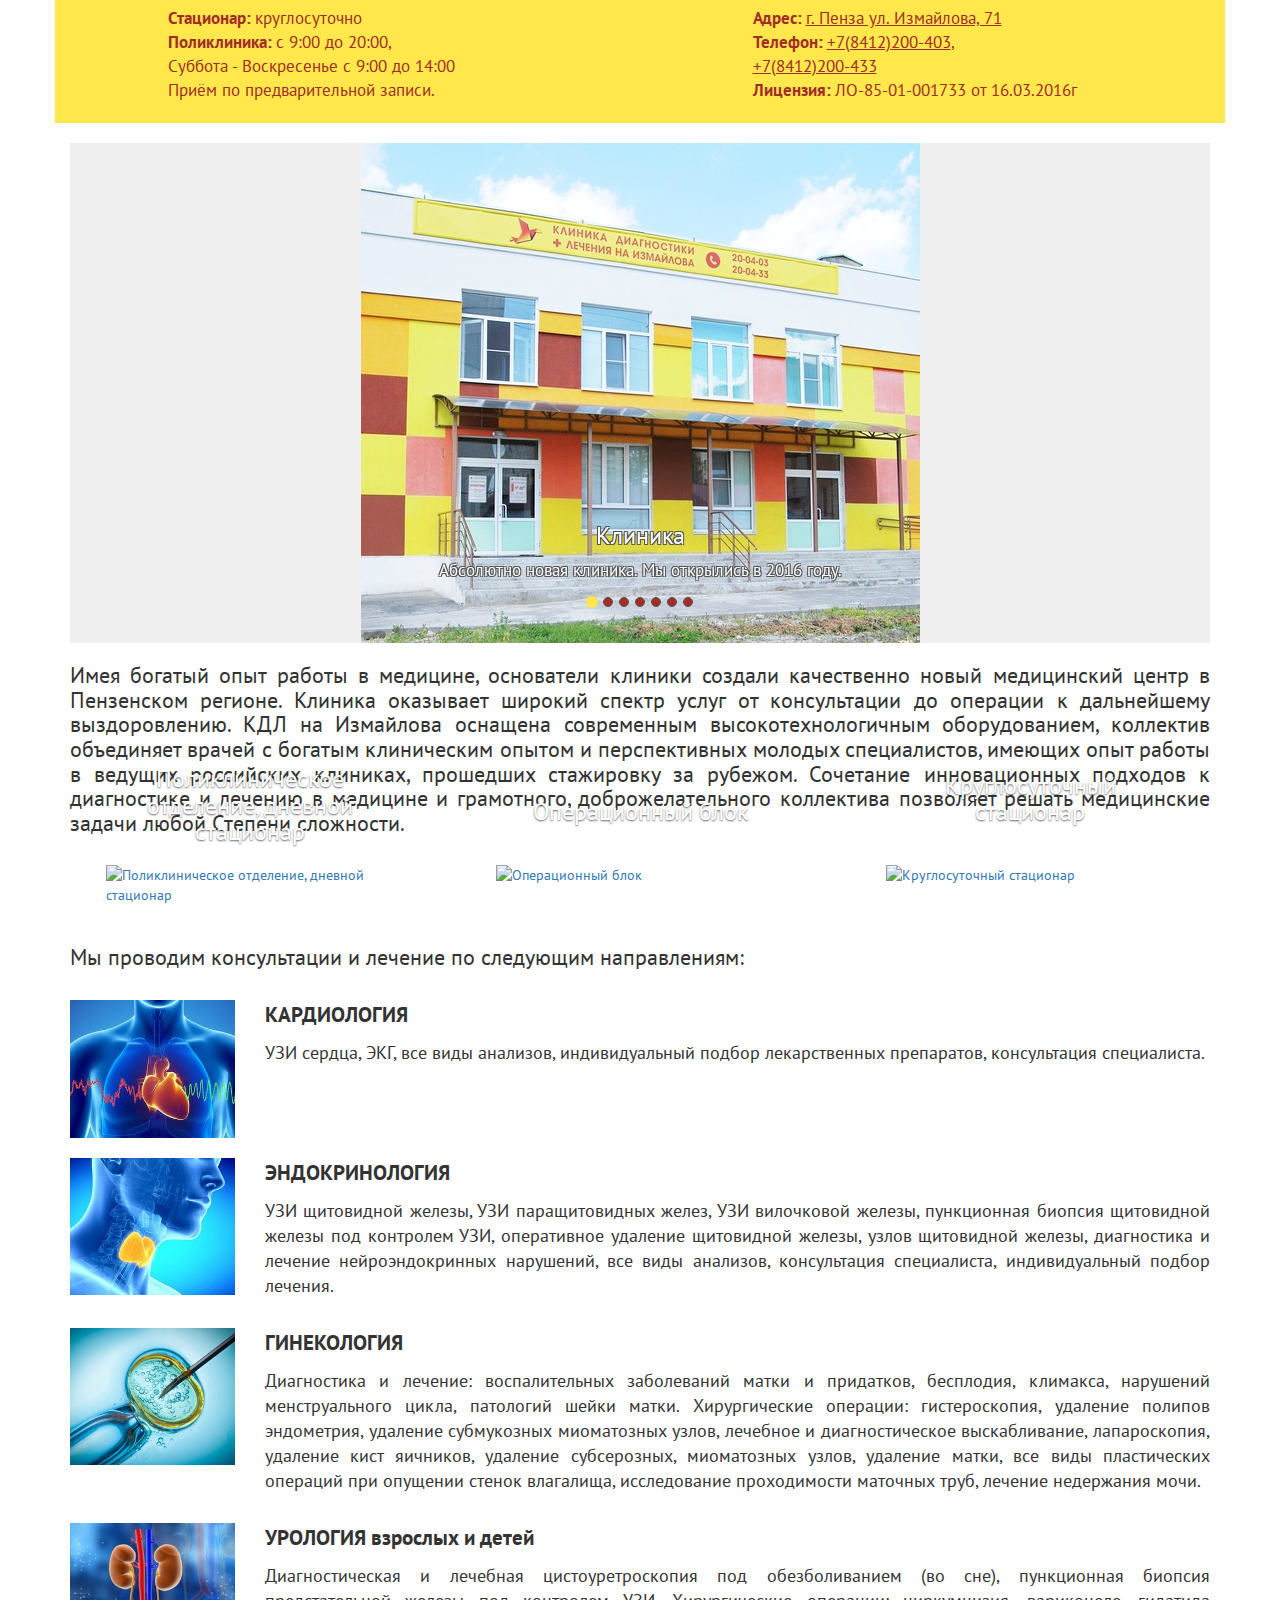
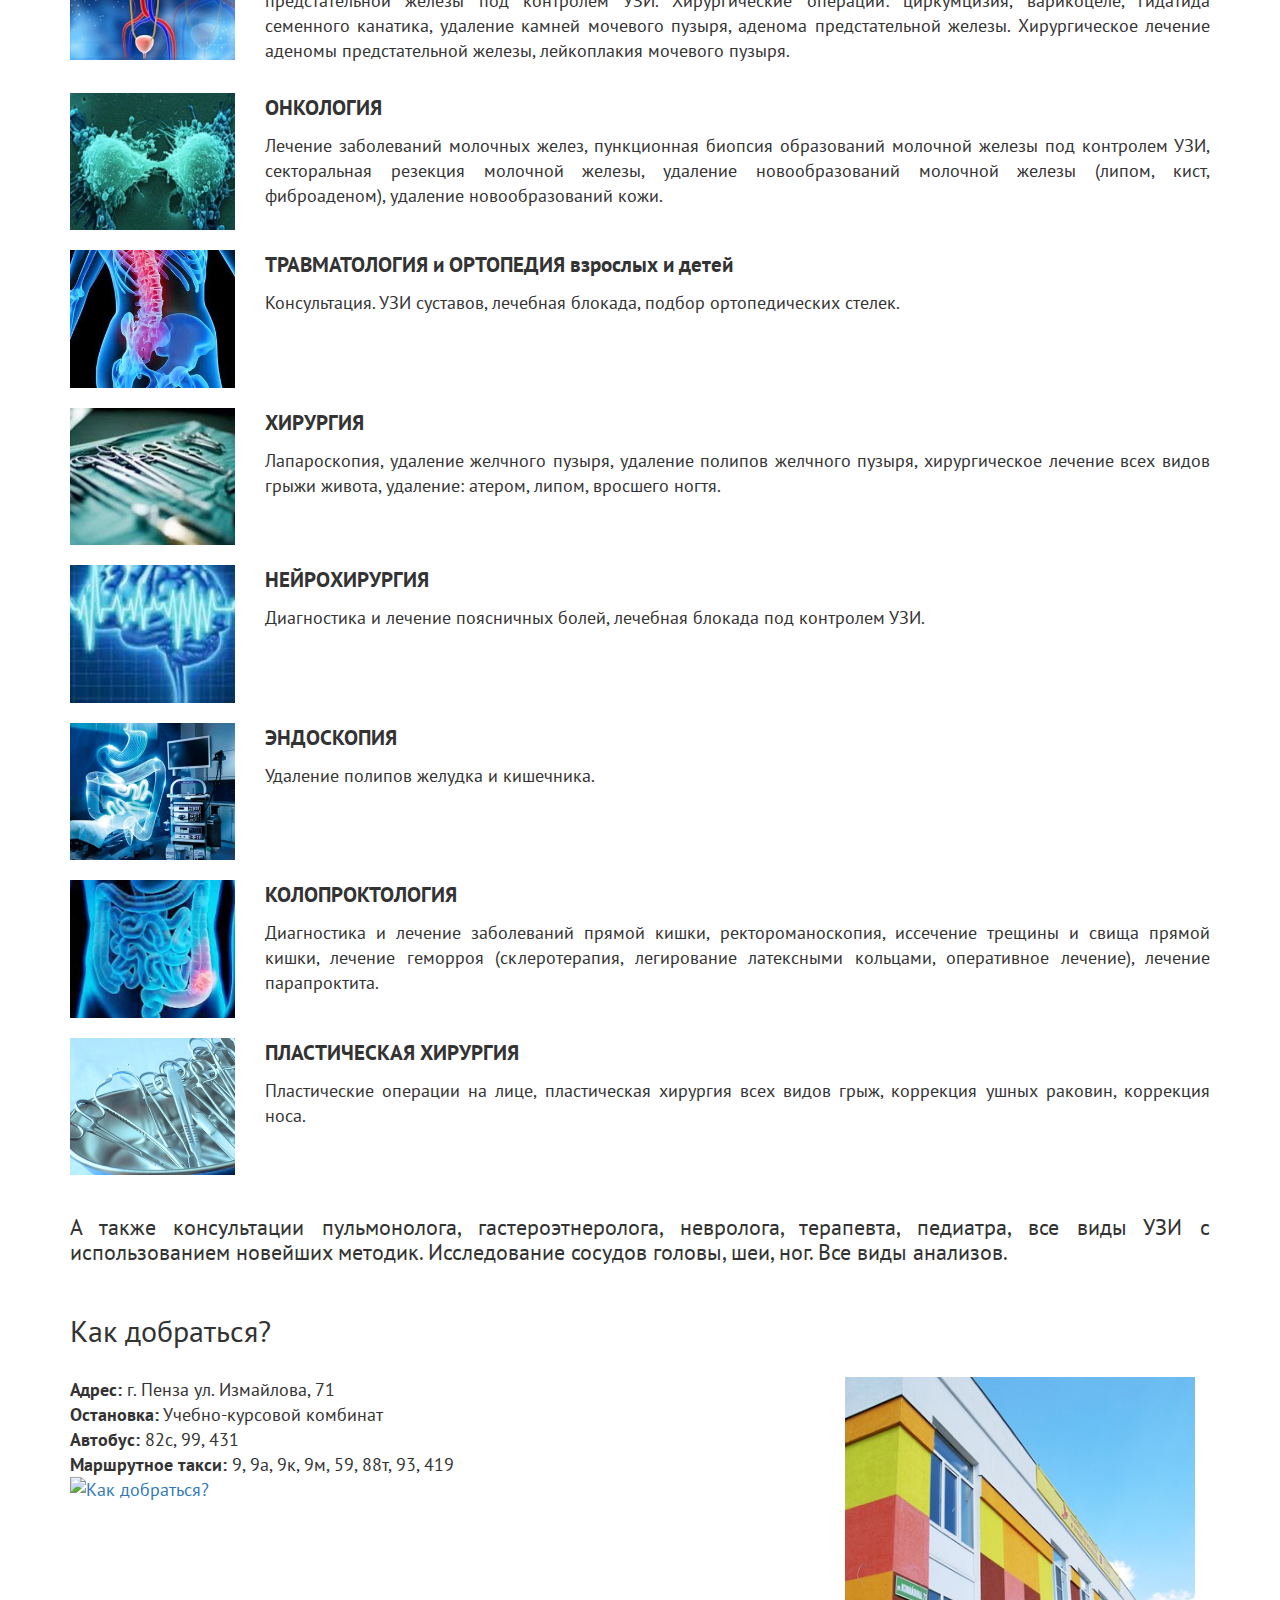
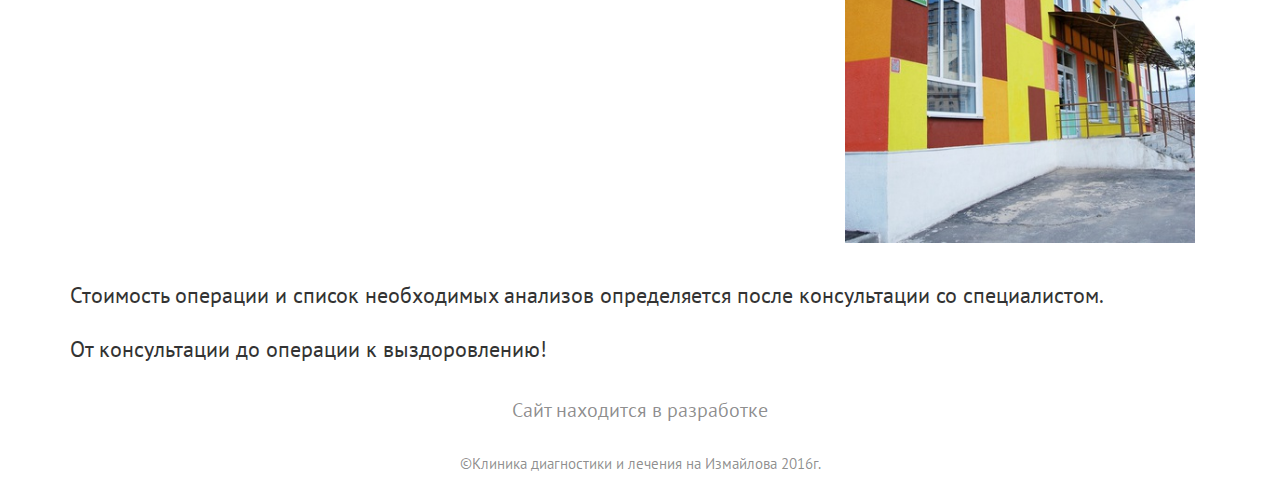
==== commit e4a92b80: ":wq" ====
--- a/index.html
+++ b/index.html
@@ -6,6 +6,10 @@
     <meta http-equiv="X-UA-Compatible" content="IE=edge">
     <meta name="viewport" content="width=device-width, initial-scale=1">
     <title>Клиника диагностики и лечения на Измайлова</title>
+    <meta name="robots" content="index, follow">
+    <meta name="keywords" content="Клиника, пенза, измайлова, оранжевая, лечение, стационар, здоровье, красота, КАРДИОЛОГИЯ, ЭНДОКРИНОЛОГИЯ, ГИНЕКОЛОГИЯ, УРОЛОГИЯ, ОНКОЛОГИЯ, ТРАВМАТОЛОГИЯ, ОРТОПЕДИЯ, ХИРУРГИЯ, НЕЙРОХИРУРГИЯ, ЭНДОСКОПИЯ, КОЛОПРОКТОЛОГИЯ, ПЛАСТИЧЕСКАЯ ХИРУРГИЯ">
+    <meta name="theme-color" content="#ff9900">
+    <meta name="application-name" content="Клиника диагностики и лечения на Измайлова" />
     <link rel="icon" type="image/png" href="static/icons/favicon.ico">
     <link href='https://fonts.googleapis.com/css?family=PT+Sans' rel='stylesheet' type='text/css'>
     <link rel="stylesheet" href="static/css/main.css">
@@ -35,122 +39,124 @@
         </div>
         <br>
         <div class="row">
-            <!-- Carousel -->
-            <div id="myCarousel" class="carousel slide" data-ride="carousel">
-                <!-- Indicators -->
-                <ol class="carousel-indicators">
-                    
-                    <li data-target="#myCarousel" data-slide-to="0" class=" active "></li>
-                    
-                    <li data-target="#myCarousel" data-slide-to="1" class=""></li>
-                    
-                    <li data-target="#myCarousel" data-slide-to="2" class=""></li>
-                    
-                    <li data-target="#myCarousel" data-slide-to="3" class=""></li>
-                    
-                    <li data-target="#myCarousel" data-slide-to="4" class=""></li>
-                    
-                    <li data-target="#myCarousel" data-slide-to="5" class=""></li>
-                    
-                    <li data-target="#myCarousel" data-slide-to="6" class=""></li>
-                    
-                </ol>
-
-                <!-- Wrapper for slides -->
-                <div class="carousel-inner" role="listbox">
-                    
-                    <div class="item active ">
-                        <a href="static/img/carousel-1.JPG" target="_blank">
-                            <img class="img-responsive center-block" src="static/img/thumb/carousel-1.JPG" alt="Клиника">
-                            <div class="carousel-caption">
-                                <h3>Клиника</h3> 
-                                <p>Абсолютно новая клиника. Мы открылись в 2016 году.</p>
-                                
-                            </div>
-                        </a>
-                    </div>
-                    
-                    <div class="item">
-                        <a href="static/img/carousel-2.JPG" target="_blank">
-                            <img class="img-responsive center-block" src="static/img/thumb/carousel-2.JPG" alt="Регистратура">
-                            <div class="carousel-caption">
-                                <h3>Регистратура</h3> 
-                                <p>Удобное и быстрое обслуживание.</p>
-                                
-                            </div>
-                        </a>
-                    </div>
-                    
-                    <div class="item">
-                        <a href="static/img/carousel-3.JPG" target="_blank">
-                            <img class="img-responsive center-block" src="static/img/thumb/carousel-3.JPG" alt="Зал ожидания">
-                            <div class="carousel-caption">
-                                <h3>Зал ожидания</h3> 
-                            </div>
-                        </a>
-                    </div>
-                    
-                    <div class="item">
-                        <a href="static/img/carousel-4.JPG" target="_blank">
-                            <img class="img-responsive center-block" src="static/img/thumb/carousel-4.JPG" alt="Регистратура">
-                            <div class="carousel-caption">
-                                <h3>Регистратура</h3> 
-                                <p>Удобное и быстрое обслуживание.</p>
-                                
-                            </div>
-                        </a>
-                    </div>
-                    
-                    <div class="item">
-                        <a href="static/img/carousel-5.JPG" target="_blank">
-                            <img class="img-responsive center-block" src="static/img/thumb/carousel-5.JPG" alt="Зал ожидания">
-                            <div class="carousel-caption">
-                                <h3>Зал ожидания</h3> 
-                            </div>
-                        </a>
-                    </div>
-                    
-                    <div class="item">
-                        <a href="static/img/carousel-6.JPG" target="_blank">
-                            <img class="img-responsive center-block" src="static/img/thumb/carousel-6.JPG" alt="Зал ожидания">
-                            <div class="carousel-caption">
-                                <h3>Зал ожидания</h3> 
-                            </div>
-                        </a>
-                    </div>
-                    
-                    <div class="item">
-                        <a href="static/img/carousel-7.JPG" target="_blank">
-                            <img class="img-responsive center-block" src="static/img/thumb/carousel-7.JPG" alt="Сертификаты и награды">
-                            <div class="carousel-caption">
-                                <h3>Сертификаты и награды</h3> 
-                            </div>
-                        </a>
-                    </div>
-                    
+            <div class="col-md-12">
+                <!-- Carousel -->
+                <div id="myCarousel" class="carousel slide" data-ride="carousel">
+                    <!-- Indicators -->
+                    <ol class="carousel-indicators">
+                        
+                        <li data-target="#myCarousel" data-slide-to="0" class=" active "></li>
+                        
+                        <li data-target="#myCarousel" data-slide-to="1" class=""></li>
+                        
+                        <li data-target="#myCarousel" data-slide-to="2" class=""></li>
+                        
+                        <li data-target="#myCarousel" data-slide-to="3" class=""></li>
+                        
+                        <li data-target="#myCarousel" data-slide-to="4" class=""></li>
+                        
+                        <li data-target="#myCarousel" data-slide-to="5" class=""></li>
+                        
+                        <li data-target="#myCarousel" data-slide-to="6" class=""></li>
+                        
+                    </ol>
+
+                    <!-- Wrapper for slides -->
+                    <div class="carousel-inner" role="listbox">
+                        
+                        <div class="item active ">
+                            <a href="static/img/carousel-1.JPG" target="_blank">
+                                <img class="img-responsive center-block" src="static/img/thumb/carousel-1.JPG" alt="Клиника">
+                                <div class="carousel-caption">
+                                    <h3>Клиника</h3> 
+                                    <p>Абсолютно новая клиника. Мы открылись в 2016 году.</p>
+                                    
+                                </div>
+                            </a>
+                        </div>
+                        
+                        <div class="item">
+                            <a href="static/img/carousel-2.JPG" target="_blank">
+                                <img class="img-responsive center-block" src="static/img/thumb/carousel-2.JPG" alt="Регистратура">
+                                <div class="carousel-caption">
+                                    <h3>Регистратура</h3> 
+                                    <p>Удобное и быстрое обслуживание.</p>
+                                    
+                                </div>
+                            </a>
+                        </div>
+                        
+                        <div class="item">
+                            <a href="static/img/carousel-3.JPG" target="_blank">
+                                <img class="img-responsive center-block" src="static/img/thumb/carousel-3.JPG" alt="Зал ожидания">
+                                <div class="carousel-caption">
+                                    <h3>Зал ожидания</h3> 
+                                </div>
+                            </a>
+                        </div>
+                        
+                        <div class="item">
+                            <a href="static/img/carousel-4.JPG" target="_blank">
+                                <img class="img-responsive center-block" src="static/img/thumb/carousel-4.JPG" alt="Регистратура">
+                                <div class="carousel-caption">
+                                    <h3>Регистратура</h3> 
+                                    <p>Удобное и быстрое обслуживание.</p>
+                                    
+                                </div>
+                            </a>
+                        </div>
+                        
+                        <div class="item">
+                            <a href="static/img/carousel-5.JPG" target="_blank">
+                                <img class="img-responsive center-block" src="static/img/thumb/carousel-5.JPG" alt="Зал ожидания">
+                                <div class="carousel-caption">
+                                    <h3>Зал ожидания</h3> 
+                                </div>
+                            </a>
+                        </div>
+                        
+                        <div class="item">
+                            <a href="static/img/carousel-6.JPG" target="_blank">
+                                <img class="img-responsive center-block" src="static/img/thumb/carousel-6.JPG" alt="Зал ожидания">
+                                <div class="carousel-caption">
+                                    <h3>Зал ожидания</h3> 
+                                </div>
+                            </a>
+                        </div>
+                        
+                        <div class="item">
+                            <a href="static/img/carousel-7.JPG" target="_blank">
+                                <img class="img-responsive center-block" src="static/img/thumb/carousel-7.JPG" alt="Сертификаты и награды">
+                                <div class="carousel-caption">
+                                    <h3>Сертификаты и награды</h3> 
+                                </div>
+                            </a>
+                        </div>
+                        
+                    </div>
+
+                    <!-- Left and right controls -->
+                    <a class="left carousel-control" href="#myCarousel" role="button" data-slide="prev">
+                        <span class="glyphicon glyphicon-chevron-left carousel-control-color" aria-hidden="true"></span>
+                        <span class="sr-only">Предыдущее</span>
+                    </a>
+                    <a class="right carousel-control" href="#myCarousel" role="button" data-slide="next">
+                        <span class="glyphicon glyphicon-chevron-right carousel-control-color" aria-hidden="true"></span>
+                        <span class="sr-only">Следующее</span>
+                    </a>
                 </div>
-
-                <!-- Left and right controls -->
-                <a class="left carousel-control" href="#myCarousel" role="button" data-slide="prev">
-                    <span class="glyphicon glyphicon-chevron-left carousel-control-color" aria-hidden="true"></span>
-                    <span class="sr-only">Предыдущее</span>
-                </a>
-                <a class="right carousel-control" href="#myCarousel" role="button" data-slide="next">
-                    <span class="glyphicon glyphicon-chevron-right carousel-control-color" aria-hidden="true"></span>
-                    <span class="sr-only">Следующее</span>
-                </a>
-            </div>
-        </div>
-        <div class="row">
-            <p>
-                <h3 class="main-info text-left">Клиника оснащена современным высокотехнологичным оборудованием экспертного класса, что позволяет решать высокотехнологичные медицинские задачи любой степени сложности. Ведут прием ведущие врачи города с богатым клиническим опытом работы и молодые специалисты, прошедшие стажировку в лучших российских и зарубежных клиниках.</h3></p>
-            <p>
-                <h3 class="main-info text-left">Имея богатый опыт работы в медицине, основатели клиники создали качественно новый медицинский центр в Пензенском регионе. Клиника оказывает широкий спектр услуг от консультации до операции к дальнейшему выздоровлению. КДЛ на Измайлова оснащена современным высокотехнологичным оборудованием, коллектив объединяет врачей с богатым клиническим опытом и перспективных молодых специалистов, имеющих опыт работы в ведущих российских клиниках, прошедших стажировку за рубежом. Сочетание инновационных подходов к диагностике и лечению в медицине и грамотного, доброжелательного коллектива позволяет решать медицинские задачи любой Степени сложности.</h3></p>
+            </div>
+        </div>
+        <div class="row">
+            <div class="col-md-12">
+                <p>
+                    <h3 class="main-info text-left">Имея богатый опыт работы в медицине, основатели клиники создали качественно новый медицинский центр в Пензенском регионе. Клиника оказывает широкий спектр услуг от консультации до операции к дальнейшему выздоровлению. КДЛ на Измайлова оснащена современным высокотехнологичным оборудованием, коллектив объединяет врачей с богатым клиническим опытом и перспективных молодых специалистов, имеющих опыт работы в ведущих российских клиниках, прошедших стажировку за рубежом. Сочетание инновационных подходов к диагностике и лечению в медицине и грамотного, доброжелательного коллектива позволяет решать медицинские задачи любой Степени сложности.</h3></p>
+            </div>
         </div>
         <br>
         <div class="row">
             
-            <div class="col-md-4 nopadding">
+            <div class="col-md-4 ">
                 <a href="static/img/center-8.jpg" target="_blank">
                     <img class="img-responsive center-block placeholder-image" src="static/img/thumb/center-8.jpg" alt="Поликлиническое отделение, дневной стационар">
                     <div class="carousel-caption">
@@ -159,7 +165,7 @@
                 </a>
             </div>
             
-            <div class="col-md-4 nopadding">
+            <div class="col-md-4 ">
                 <a href="static/img/center-9.jpg" target="_blank">
                     <img class="img-responsive center-block placeholder-image" src="static/img/thumb/center-9.jpg" alt="Операционный блок">
                     <div class="carousel-caption">
@@ -168,7 +174,7 @@
                 </a>
             </div>
             
-            <div class="col-md-4 nopadding">
+            <div class="col-md-4 ">
                 <a href="static/img/center-10.jpg" target="_blank">
                     <img class="img-responsive center-block placeholder-image" src="static/img/thumb/center-10.jpg" alt="Круглосуточный стационар">
                     <div class="carousel-caption">
@@ -180,12 +186,13 @@
         </div>
         <br>
         <div class="row">
-            <h3 class="main-info text-left">Мы проводим консультации и лечение по следующим направлениям:</h3>
+            <div class="col-md-12">
+                <h3 class="main-info text-left">Мы проводим консультации и лечение по следующим направлениям:</h3></div>
         </div>
         <br> 
         <div class="row">
             <!-- КАРДИОЛОГИЯ -->
-            <div class="col-md-10 col-md-push-2 nopadding-sm">
+            <div class="col-md-10 col-md-push-2 -sm">
                 <p class="speciality-title">КАРДИОЛОГИЯ</p>
                 
                 <p class="speciality-description">УЗИ сердца, ЭКГ, все виды анализов, индивидуальный подбор лекарственных препаратов, консультация специалиста.</p>
@@ -198,7 +205,7 @@
         <br> 
         <div class="row">
             <!-- ЭНДОКРИНОЛОГИЯ -->
-            <div class="col-md-10 col-md-push-2 nopadding-sm">
+            <div class="col-md-10 col-md-push-2 -sm">
                 <p class="speciality-title">ЭНДОКРИНОЛОГИЯ</p>
                 
                 <p class="speciality-description">УЗИ щитовидной железы, УЗИ паращитовидных желез, УЗИ вилочковой железы, пункционная биопсия щитовидной железы под контролем УЗИ, оперативное удаление щитовидной железы, узлов щитовидной железы, диагностика и лечение нейроэндокринных нарушений, все виды анализов, консультация специалиста, индивидуальный подбор лечения.</p>
@@ -211,7 +218,7 @@
         <br> 
         <div class="row">
             <!-- ГИНЕКОЛОГИЯ -->
-            <div class="col-md-10 col-md-push-2 nopadding-sm">
+            <div class="col-md-10 col-md-push-2 -sm">
                 <p class="speciality-title">ГИНЕКОЛОГИЯ</p>
                 
                 <p class="speciality-description">Диагностика и лечение: воспалительных заболеваний матки и придатков, бесплодия, климакса, нарушений менструального цикла, патологий шейки матки. Хирургические операции: гистероскопия, удаление полипов эндометрия, удаление субмукозных миоматозных узлов, лечебное и диагностическое выскабливание, лапароскопия, удаление кист яичников, удаление субсерозных, миоматозных узлов, удаление матки, все виды пластических операций при опущении стенок влагалища, исследование проходимости маточных труб, лечение недержания мочи.</p>
@@ -224,7 +231,7 @@
         <br> 
         <div class="row">
             <!-- УРОЛОГИЯ взрослых и детей -->
-            <div class="col-md-10 col-md-push-2 nopadding-sm">
+            <div class="col-md-10 col-md-push-2 -sm">
                 <p class="speciality-title">УРОЛОГИЯ взрослых и детей</p>
                 
                 <p class="speciality-description">Диагностическая и лечебная цистоуретроскопия под обезболиванием (во сне), пункционная биопсия предстательной железы под контролем УЗИ. Хирургические операции: циркумцизия, варикоцеле, гидатида семенного канатика, удаление камней мочевого пузыря, аденома предстательной железы. Хирургическое лечение аденомы предстательной железы, лейкоплакия мочевого пузыря.</p>
@@ -237,7 +244,7 @@
         <br> 
         <div class="row">
             <!-- ОНКОЛОГИЯ -->
-            <div class="col-md-10 col-md-push-2 nopadding-sm">
+            <div class="col-md-10 col-md-push-2 -sm">
                 <p class="speciality-title">ОНКОЛОГИЯ</p>
                 
                 <p class="speciality-description">Лечение заболеваний молочных желез, пункционная биопсия образований молочной железы под контролем УЗИ, секторальная резекция молочной железы, удаление новообразований молочной железы (липом, кист, фиброаденом), удаление новообразований кожи.</p>
@@ -250,7 +257,7 @@
         <br> 
         <div class="row">
             <!-- ТРАВМАТОЛОГИЯ и ОРТОПЕДИЯ взрослых и детей -->
-            <div class="col-md-10 col-md-push-2 nopadding-sm">
+            <div class="col-md-10 col-md-push-2 -sm">
                 <p class="speciality-title">ТРАВМАТОЛОГИЯ и ОРТОПЕДИЯ взрослых и детей</p>
                 
                 <p class="speciality-description">Консультация. УЗИ суставов, лечебная блокада, подбор ортопедических стелек.</p>
@@ -263,7 +270,7 @@
         <br> 
         <div class="row">
             <!-- ХИРУРГИЯ -->
-            <div class="col-md-10 col-md-push-2 nopadding-sm">
+            <div class="col-md-10 col-md-push-2 -sm">
                 <p class="speciality-title">ХИРУРГИЯ</p>
                 
                 <p class="speciality-description">Лапароскопия, удаление желчного пузыря, удаление полипов желчного пузыря, хирургическое лечение всех видов грыжи живота, удаление: атером, липом, вросшего ногтя.</p>
@@ -276,7 +283,7 @@
         <br> 
         <div class="row">
             <!-- НЕЙРОХИРУРГИЯ -->
-            <div class="col-md-10 col-md-push-2 nopadding-sm">
+            <div class="col-md-10 col-md-push-2 -sm">
                 <p class="speciality-title">НЕЙРОХИРУРГИЯ</p>
                 
                 <p class="speciality-description">Диагностика и лечение поясничных болей, лечебная блокада под контролем УЗИ.</p>
@@ -289,7 +296,7 @@
         <br> 
         <div class="row">
             <!-- ЭНДОСКОПИЯ -->
-            <div class="col-md-10 col-md-push-2 nopadding-sm">
+            <div class="col-md-10 col-md-push-2 -sm">
                 <p class="speciality-title">ЭНДОСКОПИЯ</p>
                 
                 <p class="speciality-description">Удаление полипов желудка и кишечника.</p>
@@ -302,7 +309,7 @@
         <br> 
         <div class="row">
             <!-- КОЛОПРОКТОЛОГИЯ -->
-            <div class="col-md-10 col-md-push-2 nopadding-sm">
+            <div class="col-md-10 col-md-push-2 -sm">
                 <p class="speciality-title">КОЛОПРОКТОЛОГИЯ</p>
                 
                 <p class="speciality-description">Диагностика и лечение заболеваний прямой кишки, ректороманоскопия, иссечение трещины и свища прямой кишки, лечение геморроя (склеротерапия, легирование латексными кольцами, оперативное лечение), лечение парапроктита.</p>
@@ -315,7 +322,7 @@
         <br> 
         <div class="row">
             <!-- ПЛАСТИЧЕСКАЯ ХИРУРГИЯ -->
-            <div class="col-md-10 col-md-push-2 nopadding-sm">
+            <div class="col-md-10 col-md-push-2 -sm">
                 <p class="speciality-title">ПЛАСТИЧЕСКАЯ ХИРУРГИЯ</p>
                 
                 <p class="speciality-description">Пластические операции на лице, пластическая хирургия всех видов грыж, коррекция ушных раковин, коррекция носа.</p>
@@ -327,40 +334,46 @@
         </div>
         <br> 
         <div class="row">
-            <h3 class="main-info text-left">А также  консультации пульмонолога, гастероэтнеролога, невролога, терапевта,  педиатра, все виды УЗИ с использованием новейших методик. Исследование сосудов головы, шеи, ног. Все виды анализов.</h3>
-        </div>
-        <br>
-        <div class="row">
-            <h2>Как добраться?</h2>
+            <div class="col-md-12">
+                <h3 class="main-info text-left">А также  консультации пульмонолога, гастероэтнеролога, невролога, терапевта,  педиатра, все виды УЗИ с использованием новейших методик. Исследование сосудов головы, шеи, ног. Все виды анализов.</h3></div>
+        </div>
+        <br>
+        <div class="row">
+            <div class="col-md-12">
+                <h2>Как добраться?</h2></div>
         </div>
         <br>
         <div id="navigation" class="row">
-            <div class="col-md-6 col-sm-12 speciality-description">
-                <div class="row">
-                    <strong>Адрес:</strong> г. Пенза ул. Измайлова, 71
-                    <br>
-                    <strong>Остановка:</strong> Учебно-курсовой комбинат
-                    <br>
-                    <strong>Автобус:</strong> 82с, 99, 431
-                    <br>
-                    <strong>Маршрутное такси:</strong> 9, 9а, 9к, 9м, 59, 88т, 93, 419
+            <div class="col-md-12">
+                <div class="col-md-6 col-sm-12 speciality-description">
+                    <div class="row">
+                        <strong>Адрес:</strong> г. Пенза ул. Измайлова, 71
+                        <br>
+                        <strong>Остановка:</strong> Учебно-курсовой комбинат
+                        <br>
+                        <strong>Автобус:</strong> 82с, 99, 431
+                        <br>
+                        <strong>Маршрутное такси:</strong> 9, 9а, 9к, 9м, 59, 88т, 93, 419
+                    </div>
+                    <div class="row">
+                        <a href="https://yandex.ru/maps/-/CVT1Z6Lg" target="_blank">
+                            <img alt="Как добраться?" class="img-responsive" locale="ru" src="//static-maps.yandex.ru/1.x/?ll=45.052851,53.184035&amp;size=600,400&amp;z=16&amp;l=map&amp;pt=45.047819,53.182849,comma">
+                        </a>
+                    </div>
                 </div>
-                <div class="row">
-                    <a href="https://yandex.ru/maps/-/CVT1Z6Lg" target="_blank">
-                        <img alt="Как добраться?" class="img-responsive" locale="ru" src="//static-maps.yandex.ru/1.x/?ll=45.052851,53.184035&amp;size=600,400&amp;z=16&amp;l=map&amp;pt=45.047819,53.182849,comma">
+                <div class="col-lg-4 col-lg-push-2 col-md-4 col-md-push-2 col-sm-6 nopadding-sm ">
+                    <a href="static/img/img-how-to-get-photo.JPG" target="_blank">
+                        <img class="margin-when-small img-responsive center-block bottom-column" alt="Как добраться?" src="static/img/thumb/img-how-to-get-photo.JPG">
                     </a>
                 </div>
             </div>
-            <div class="col-lg-4 col-lg-push-2 col-md-4 col-md-push-2 col-sm-4 nopadding">
-                <a href="static/img/img-how-to-get-photo.JPG" target="_blank">
-                    <img class="margin-when-small img-responsive center-block" alt="Как добраться?" src="static/img/thumb/img-how-to-get-photo.JPG">
-                </a>
-            </div>
-        </div>
-        <br>
-        <div class="row">
-            <h3 class="main-info text-left">Стоимость операции и список необходимых анализов определяется после консультации со специалистом.</h3>
-            <h3 class="main-info text-left">От консультации до операции к выздоровлению!</h3>
+        </div>
+        <br>
+        <div class="row">
+            <div class="col-md-12">
+                <h3 class="main-info text-left">Стоимость операции и список необходимых анализов определяется после консультации со специалистом.</h3></div>
+            <div class="col-md-12">
+                <h3 class="main-info text-left">От консультации до операции к выздоровлению!</h3></div>
         </div>
         <br>
         <div class="row">
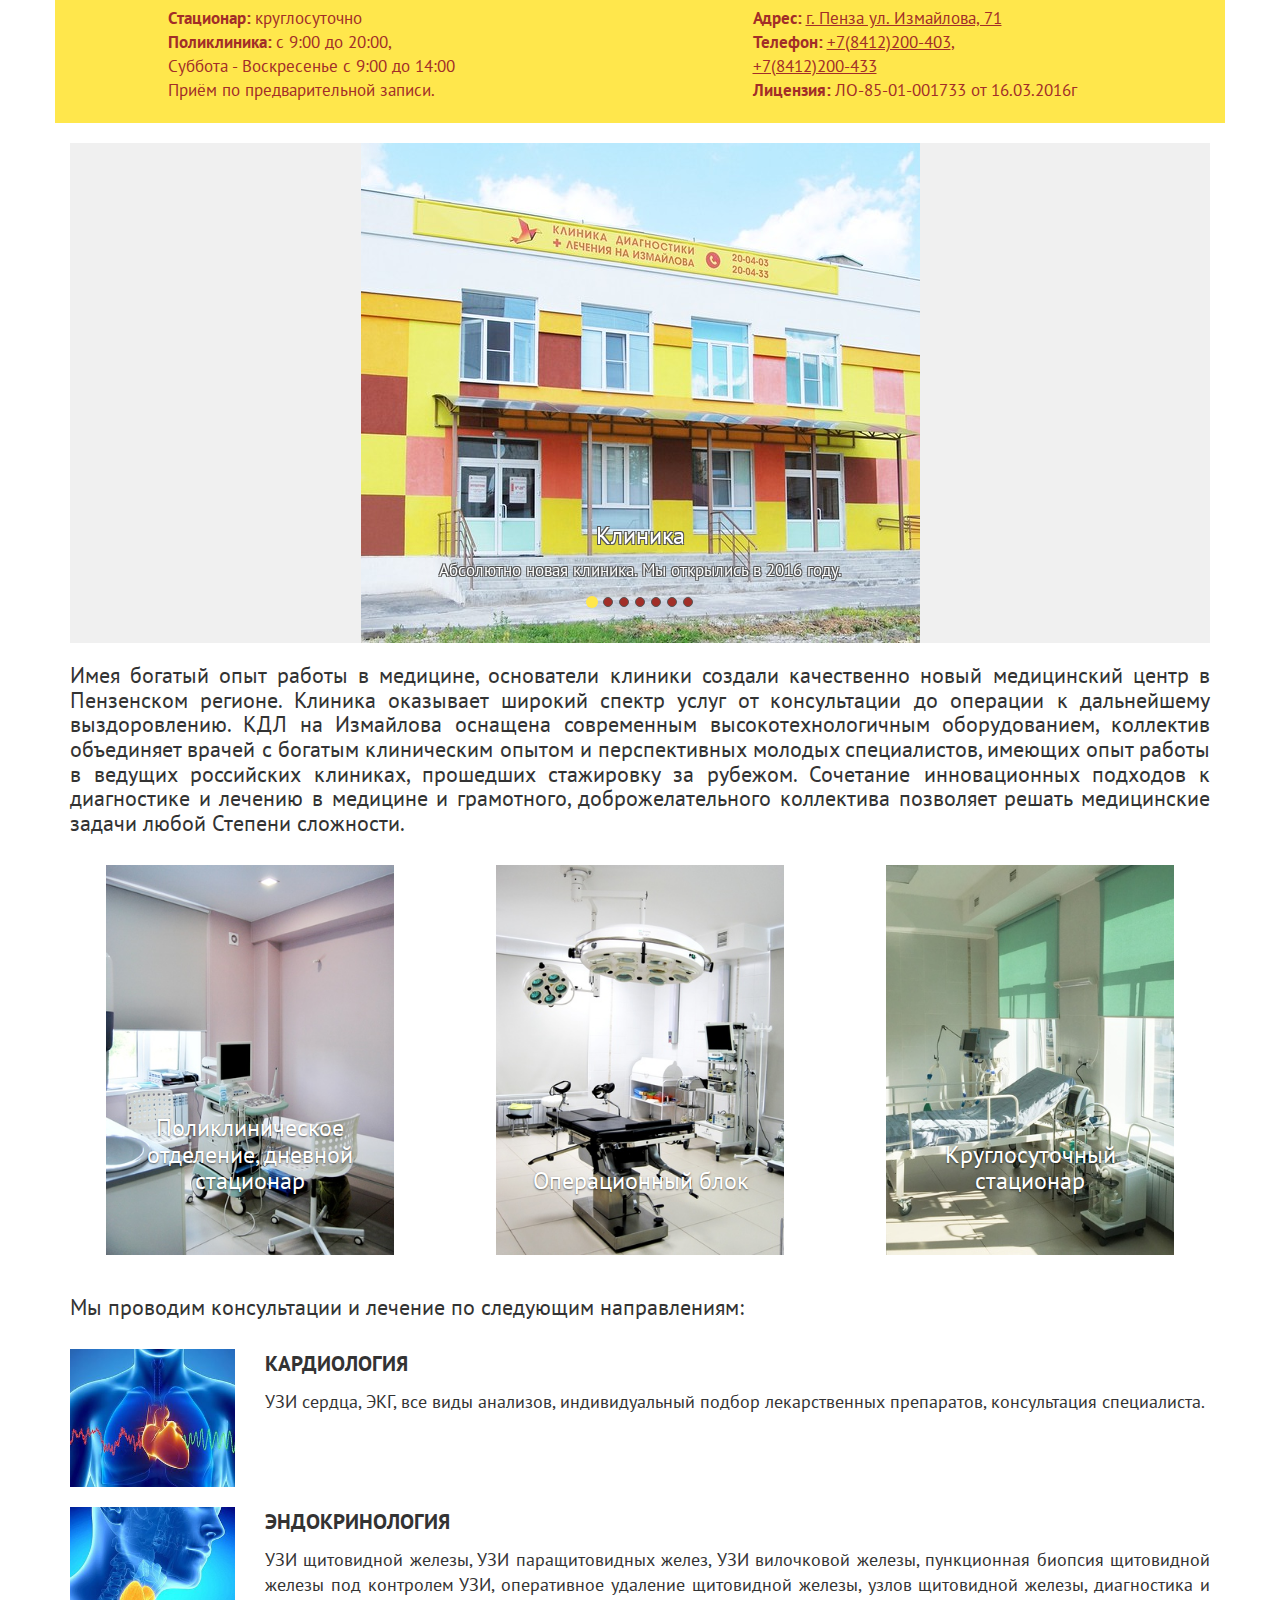
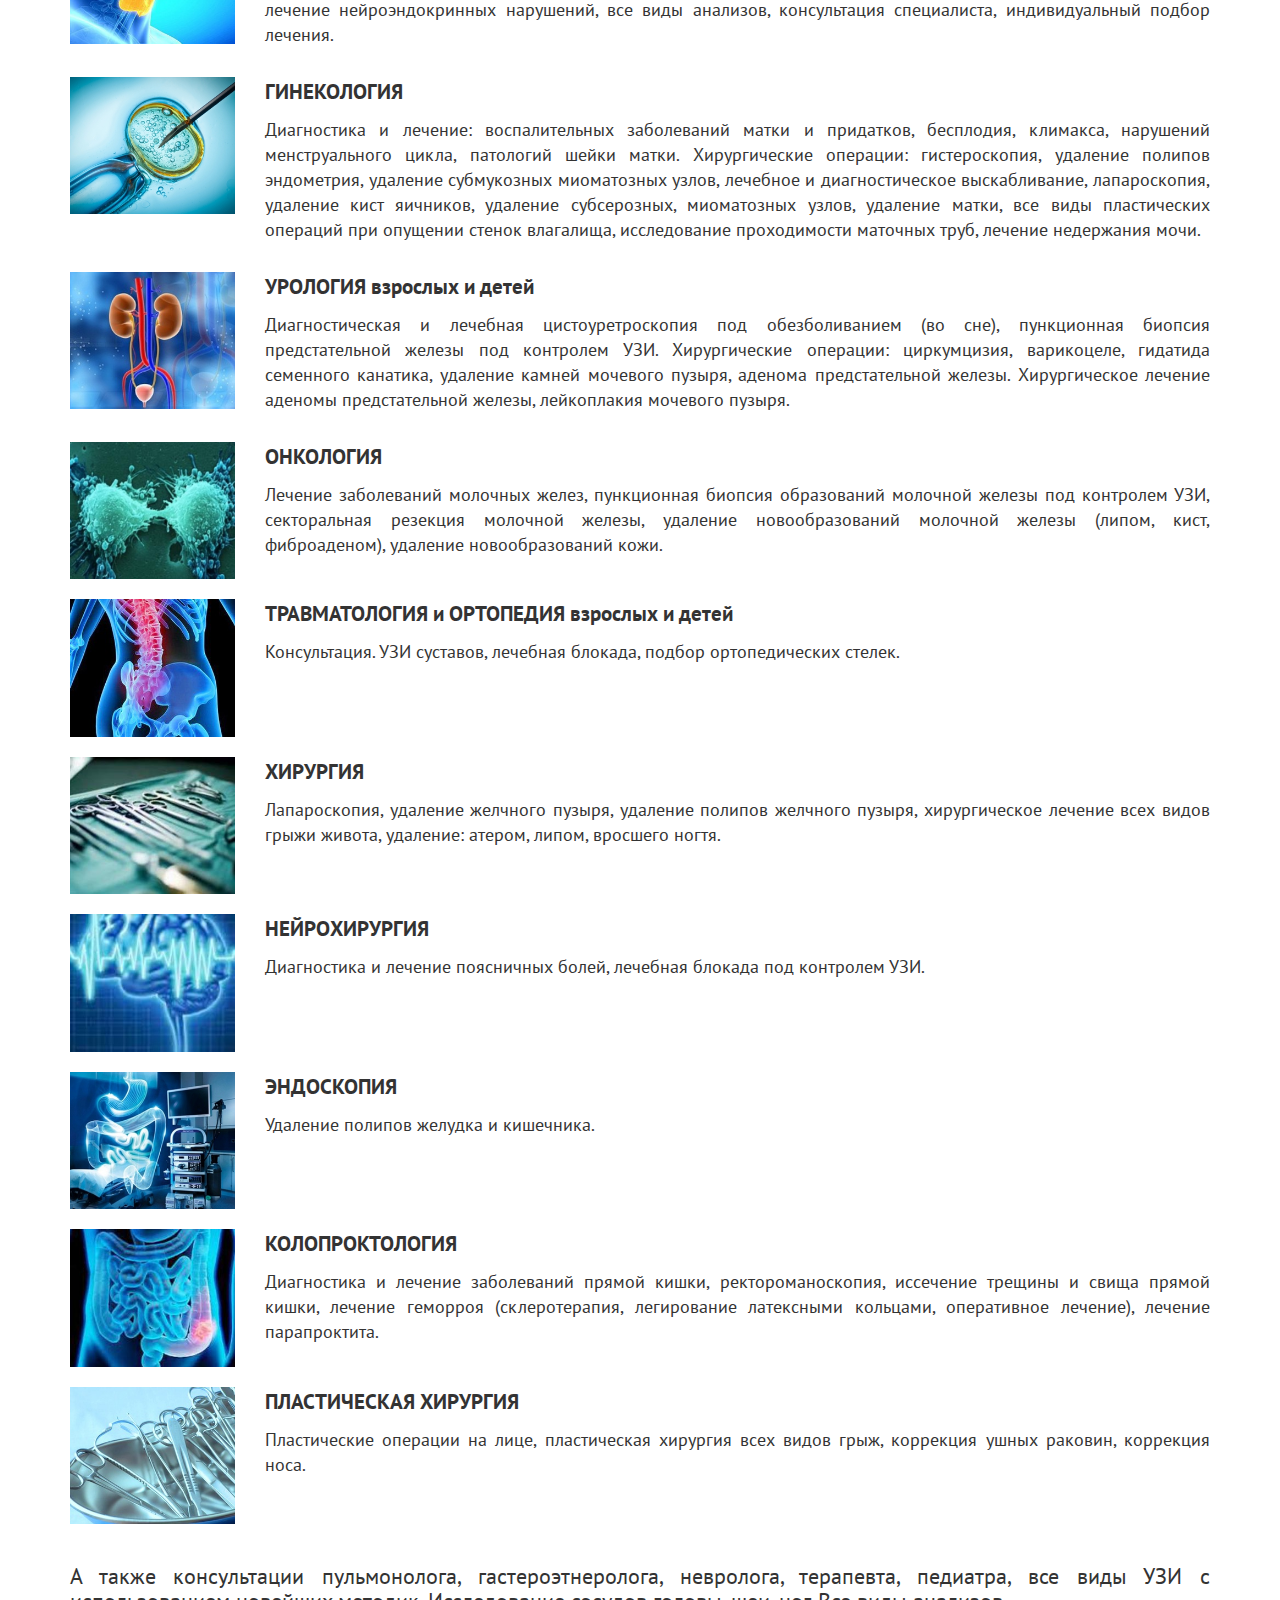
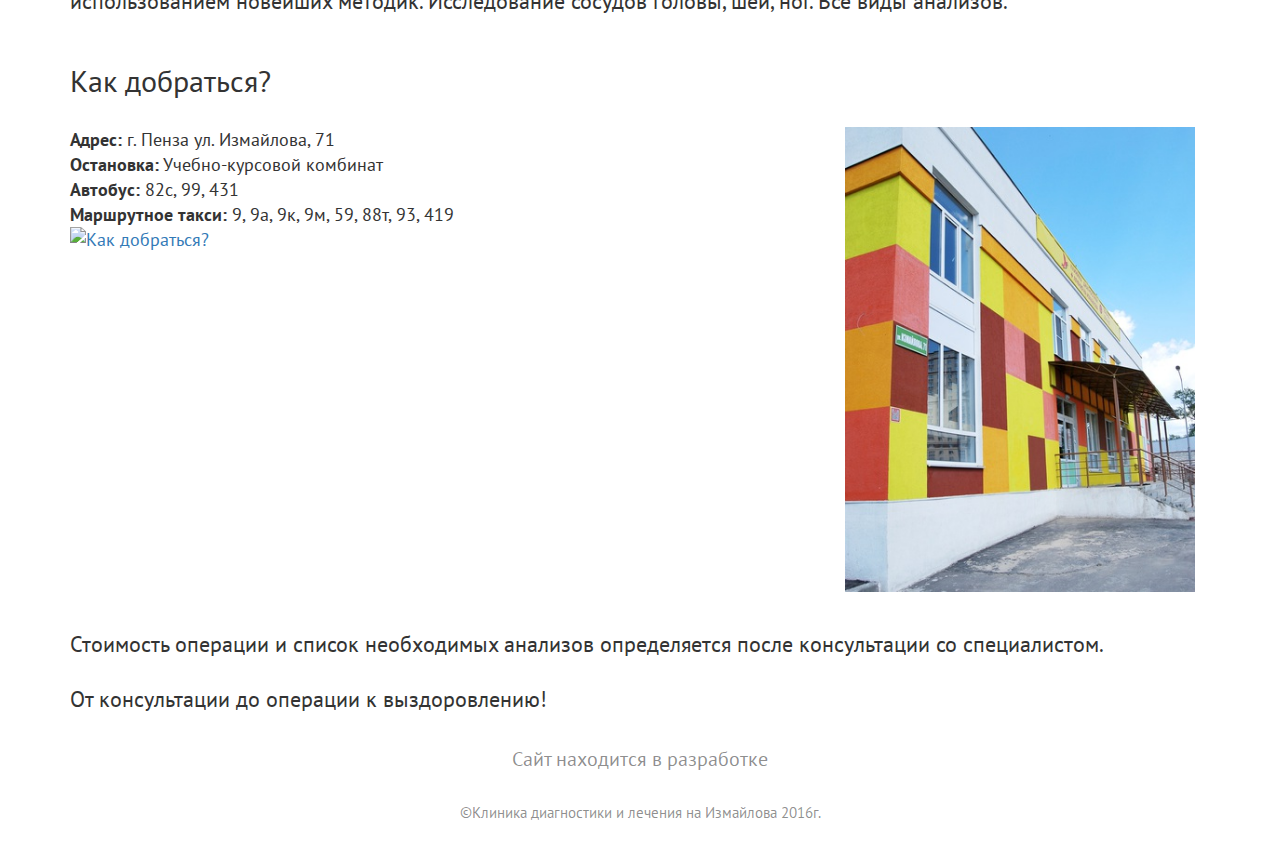
==== commit d6ee9239: "Fix center images path" ====
--- a/index.html
+++ b/index.html
@@ -157,8 +157,8 @@
         <div class="row">
             
             <div class="col-md-4 ">
-                <a href="static/img/center-8.jpg" target="_blank">
-                    <img class="img-responsive center-block placeholder-image" src="static/img/thumb/center-8.jpg" alt="Поликлиническое отделение, дневной стационар">
+                <a href="static/img/center-8.JPG" target="_blank">
+                    <img class="img-responsive center-block placeholder-image" src="static/img/thumb/center-8.JPG" alt="Поликлиническое отделение, дневной стационар">
                     <div class="carousel-caption">
                         <h3>Поликлиническое отделение, дневной стационар</h3>
                     </div>
@@ -166,8 +166,8 @@
             </div>
             
             <div class="col-md-4 ">
-                <a href="static/img/center-9.jpg" target="_blank">
-                    <img class="img-responsive center-block placeholder-image" src="static/img/thumb/center-9.jpg" alt="Операционный блок">
+                <a href="static/img/center-9.JPG" target="_blank">
+                    <img class="img-responsive center-block placeholder-image" src="static/img/thumb/center-9.JPG" alt="Операционный блок">
                     <div class="carousel-caption">
                         <h3>Операционный блок</h3>
                     </div>
@@ -175,8 +175,8 @@
             </div>
             
             <div class="col-md-4 ">
-                <a href="static/img/center-10.jpg" target="_blank">
-                    <img class="img-responsive center-block placeholder-image" src="static/img/thumb/center-10.jpg" alt="Круглосуточный стационар">
+                <a href="static/img/center-10.JPG" target="_blank">
+                    <img class="img-responsive center-block placeholder-image" src="static/img/thumb/center-10.JPG" alt="Круглосуточный стационар">
                     <div class="carousel-caption">
                         <h3>Круглосуточный стационар</h3>
                     </div>
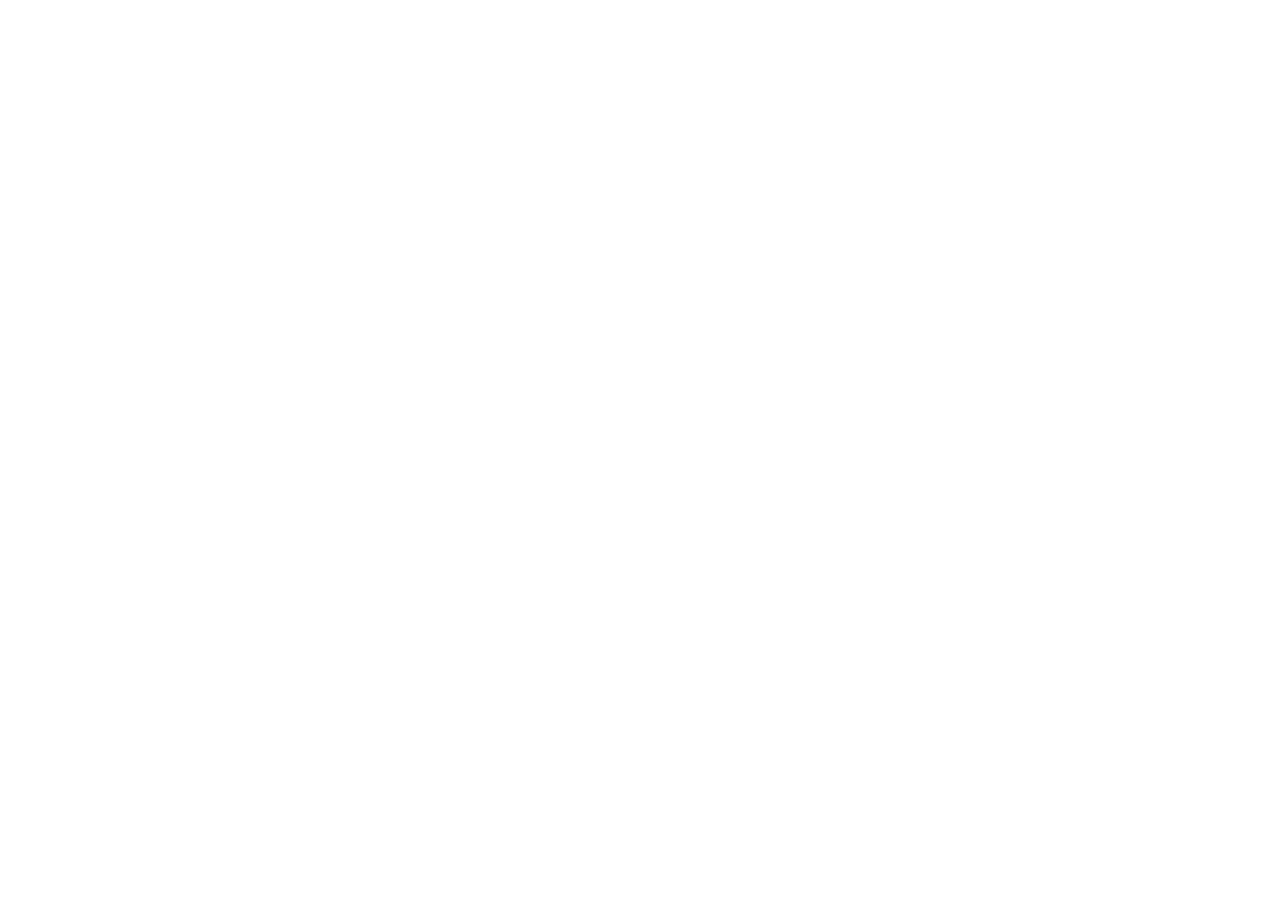
==== commit 59e44d74: "Update index.html" ====
--- a/index.html
+++ b/index.html
@@ -2,7 +2,8 @@
 <html lang="en">
 
 <head>
-    <meta charset="utf-8">
+	<meta http-equiv="refresh" content="0;URL=http://promo.izmailov-clinic.ru/" />
+    <!--<meta charset="utf-8">
     <meta http-equiv="X-UA-Compatible" content="IE=edge">
     <meta name="viewport" content="width=device-width, initial-scale=1">
     <title>Клиника диагностики и лечения на Измайлова</title>
@@ -12,11 +13,11 @@
     <meta name="application-name" content="Клиника диагностики и лечения на Измайлова" />
     <link rel="icon" type="image/png" href="static/icons/favicon.ico">
     <link href='https://fonts.googleapis.com/css?family=PT+Sans' rel='stylesheet' type='text/css'>
-    <link rel="stylesheet" href="static/css/main.css">
+    <link rel="stylesheet" href="static/css/main.css">-->
 </head>
 
 <body>
-    <div class="container">
+    <!--<div class="container">
         <div class="row banner">
             <div class="col-lg-12 col-md-12">
                 <a href="/" target="_blank"><img src="static/img/full-baner.png" alt="" class="img-responsive center-block"></a>
@@ -39,13 +40,13 @@
         </div>
         <br>
         <div class="row">
-            <div class="col-md-12">
-                <!-- Carousel -->
-                <div id="myCarousel" class="carousel slide" data-ride="carousel">
-                    <!-- Indicators -->
-                    <ol class="carousel-indicators">
-                        
-                        <li data-target="#myCarousel" data-slide-to="0" class=" active "></li>
+            <div class="col-md-12">-->
+                <!-- Carousel 
+                <div id="myCarousel" class="carousel slide" data-ride="carousel">-->
+                    <!-- Indicators 
+                    <ol class="carousel-indicators">-->
+                        
+                        <!--<li data-target="#myCarousel" data-slide-to="0" class=" active "></li>
                         
                         <li data-target="#myCarousel" data-slide-to="1" class=""></li>
                         
@@ -59,9 +60,9 @@
                         
                         <li data-target="#myCarousel" data-slide-to="6" class=""></li>
                         
-                    </ol>
-
-                    <!-- Wrapper for slides -->
+                    </ol>-->
+
+                    <!-- Wrapper for slides 
                     <div class="carousel-inner" role="listbox">
                         
                         <div class="item active ">
@@ -133,9 +134,9 @@
                             </a>
                         </div>
                         
-                    </div>
-
-                    <!-- Left and right controls -->
+                    </div>-->
+
+                    <!-- Left and right controls 
                     <a class="left carousel-control" href="#myCarousel" role="button" data-slide="prev">
                         <span class="glyphicon glyphicon-chevron-left carousel-control-color" aria-hidden="true"></span>
                         <span class="sr-only">Предыдущее</span>
@@ -190,8 +191,8 @@
                 <h3 class="main-info text-left">Мы проводим консультации и лечение по следующим направлениям:</h3></div>
         </div>
         <br> 
-        <div class="row">
-            <!-- КАРДИОЛОГИЯ -->
+        <div class="row">-->
+            <!-- КАРДИОЛОГИЯ 
             <div class="col-md-10 col-md-push-2 -sm">
                 <p class="speciality-title">КАРДИОЛОГИЯ</p>
                 
@@ -203,8 +204,8 @@
             </div>
         </div>
         <br> 
-        <div class="row">
-            <!-- ЭНДОКРИНОЛОГИЯ -->
+        <div class="row">-->
+            <!-- ЭНДОКРИНОЛОГИЯ 
             <div class="col-md-10 col-md-push-2 -sm">
                 <p class="speciality-title">ЭНДОКРИНОЛОГИЯ</p>
                 
@@ -216,8 +217,8 @@
             </div>
         </div>
         <br> 
-        <div class="row">
-            <!-- ГИНЕКОЛОГИЯ -->
+        <div class="row">-->
+            <!-- ГИНЕКОЛОГИЯ 
             <div class="col-md-10 col-md-push-2 -sm">
                 <p class="speciality-title">ГИНЕКОЛОГИЯ</p>
                 
@@ -229,8 +230,8 @@
             </div>
         </div>
         <br> 
-        <div class="row">
-            <!-- УРОЛОГИЯ взрослых и детей -->
+        <div class="row">-->
+            <!-- УРОЛОГИЯ взрослых и детей 
             <div class="col-md-10 col-md-push-2 -sm">
                 <p class="speciality-title">УРОЛОГИЯ взрослых и детей</p>
                 
@@ -242,8 +243,8 @@
             </div>
         </div>
         <br> 
-        <div class="row">
-            <!-- ОНКОЛОГИЯ -->
+        <div class="row">-->
+            <!-- ОНКОЛОГИЯ
             <div class="col-md-10 col-md-push-2 -sm">
                 <p class="speciality-title">ОНКОЛОГИЯ</p>
                 
@@ -255,8 +256,8 @@
             </div>
         </div>
         <br> 
-        <div class="row">
-            <!-- ТРАВМАТОЛОГИЯ и ОРТОПЕДИЯ взрослых и детей -->
+        <div class="row"> -->
+            <!-- ТРАВМАТОЛОГИЯ и ОРТОПЕДИЯ взрослых и детей 
             <div class="col-md-10 col-md-push-2 -sm">
                 <p class="speciality-title">ТРАВМАТОЛОГИЯ и ОРТОПЕДИЯ взрослых и детей</p>
                 
@@ -268,8 +269,8 @@
             </div>
         </div>
         <br> 
-        <div class="row">
-            <!-- ХИРУРГИЯ -->
+        <div class="row">-->
+            <!-- ХИРУРГИЯ 
             <div class="col-md-10 col-md-push-2 -sm">
                 <p class="speciality-title">ХИРУРГИЯ</p>
                 
@@ -281,8 +282,8 @@
             </div>
         </div>
         <br> 
-        <div class="row">
-            <!-- НЕЙРОХИРУРГИЯ -->
+        <div class="row">-->
+            <!-- НЕЙРОХИРУРГИЯ 
             <div class="col-md-10 col-md-push-2 -sm">
                 <p class="speciality-title">НЕЙРОХИРУРГИЯ</p>
                 
@@ -294,8 +295,8 @@
             </div>
         </div>
         <br> 
-        <div class="row">
-            <!-- ЭНДОСКОПИЯ -->
+        <div class="row">-->
+            <!-- ЭНДОСКОПИЯ 
             <div class="col-md-10 col-md-push-2 -sm">
                 <p class="speciality-title">ЭНДОСКОПИЯ</p>
                 
@@ -307,8 +308,8 @@
             </div>
         </div>
         <br> 
-        <div class="row">
-            <!-- КОЛОПРОКТОЛОГИЯ -->
+        <div class="row">-->
+            <!-- КОЛОПРОКТОЛОГИЯ 
             <div class="col-md-10 col-md-push-2 -sm">
                 <p class="speciality-title">КОЛОПРОКТОЛОГИЯ</p>
                 
@@ -320,8 +321,8 @@
             </div>
         </div>
         <br> 
-        <div class="row">
-            <!-- ПЛАСТИЧЕСКАЯ ХИРУРГИЯ -->
+        <div class="row">-->
+            <!-- ПЛАСТИЧЕСКАЯ ХИРУРГИЯ 
             <div class="col-md-10 col-md-push-2 -sm">
                 <p class="speciality-title">ПЛАСТИЧЕСКАЯ ХИРУРГИЯ</p>
                 
@@ -357,7 +358,7 @@
                     </div>
                     <div class="row">
                         <a href="https://yandex.ru/maps/-/CVT1Z6Lg" target="_blank">
-                            <img alt="Как добраться?" class="img-responsive" locale="ru" src="//static-maps.yandex.ru/1.x/?ll=45.052851,53.184035&amp;size=600,400&amp;z=16&amp;l=map&amp;pt=45.047819,53.182849,comma">
+                            <img alt="Как добраться?" class="img-responsive" locale="ru" src="//static-maps.yandex.ru/1.x/?ll=45.052851,53.184035&amp;size=600,390&amp;z=16&amp;l=map&amp;pt=45.047819,53.182849,comma">
                         </a>
                     </div>
                 </div>
@@ -386,6 +387,16 @@
     </div>
 
     <script src="static/js/main.js"></script>
+	<script>
+	  (function(i,s,o,g,r,a,m){i['GoogleAnalyticsObject']=r;i[r]=i[r]||function(){
+	  (i[r].q=i[r].q||[]).push(arguments)},i[r].l=1*new Date();a=s.createElement(o),
+	  m=s.getElementsByTagName(o)[0];a.async=1;a.src=g;m.parentNode.insertBefore(a,m)
+	  })(window,document,'script','https://www.google-analytics.com/analytics.js','ga');
+
+	  ga('create', 'UA-79186576-1', 'auto');
+	  ga('send', 'pageview');
+
+	</script>-->
 </body>
 
 </html>
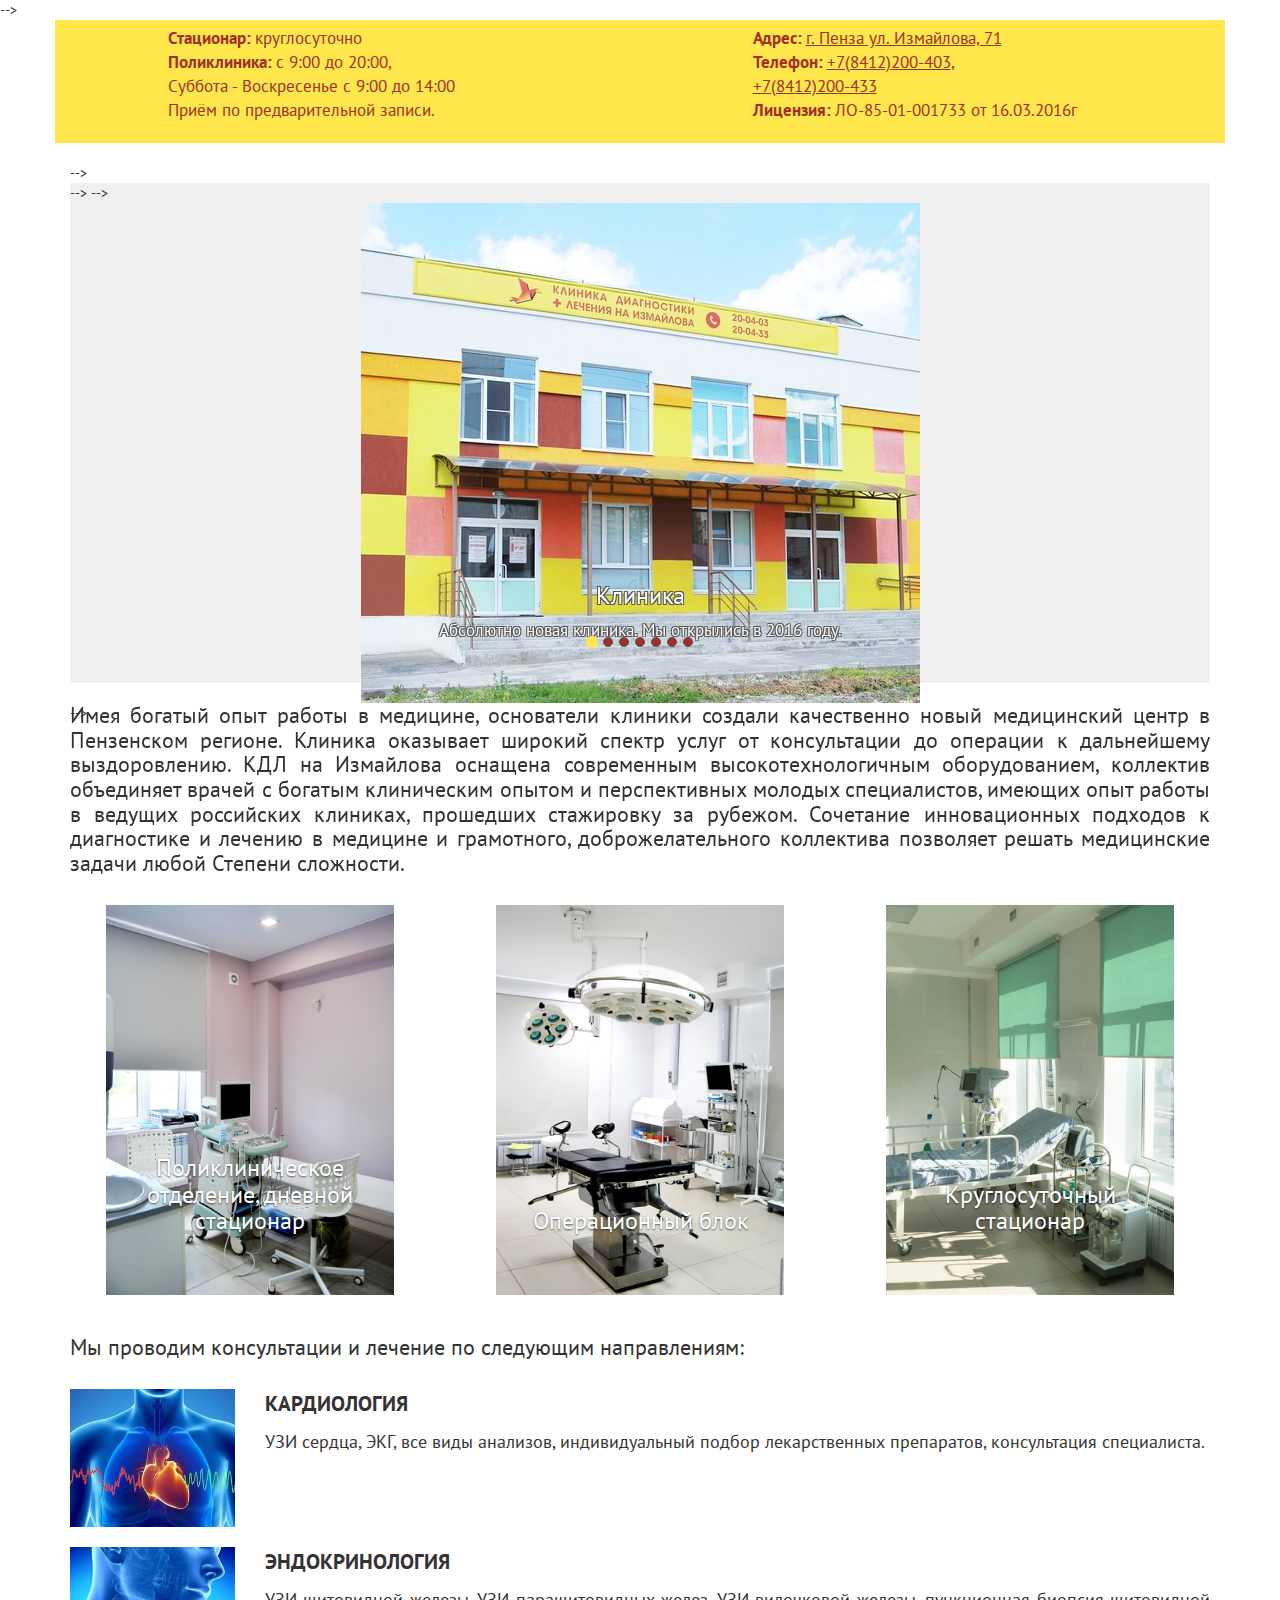
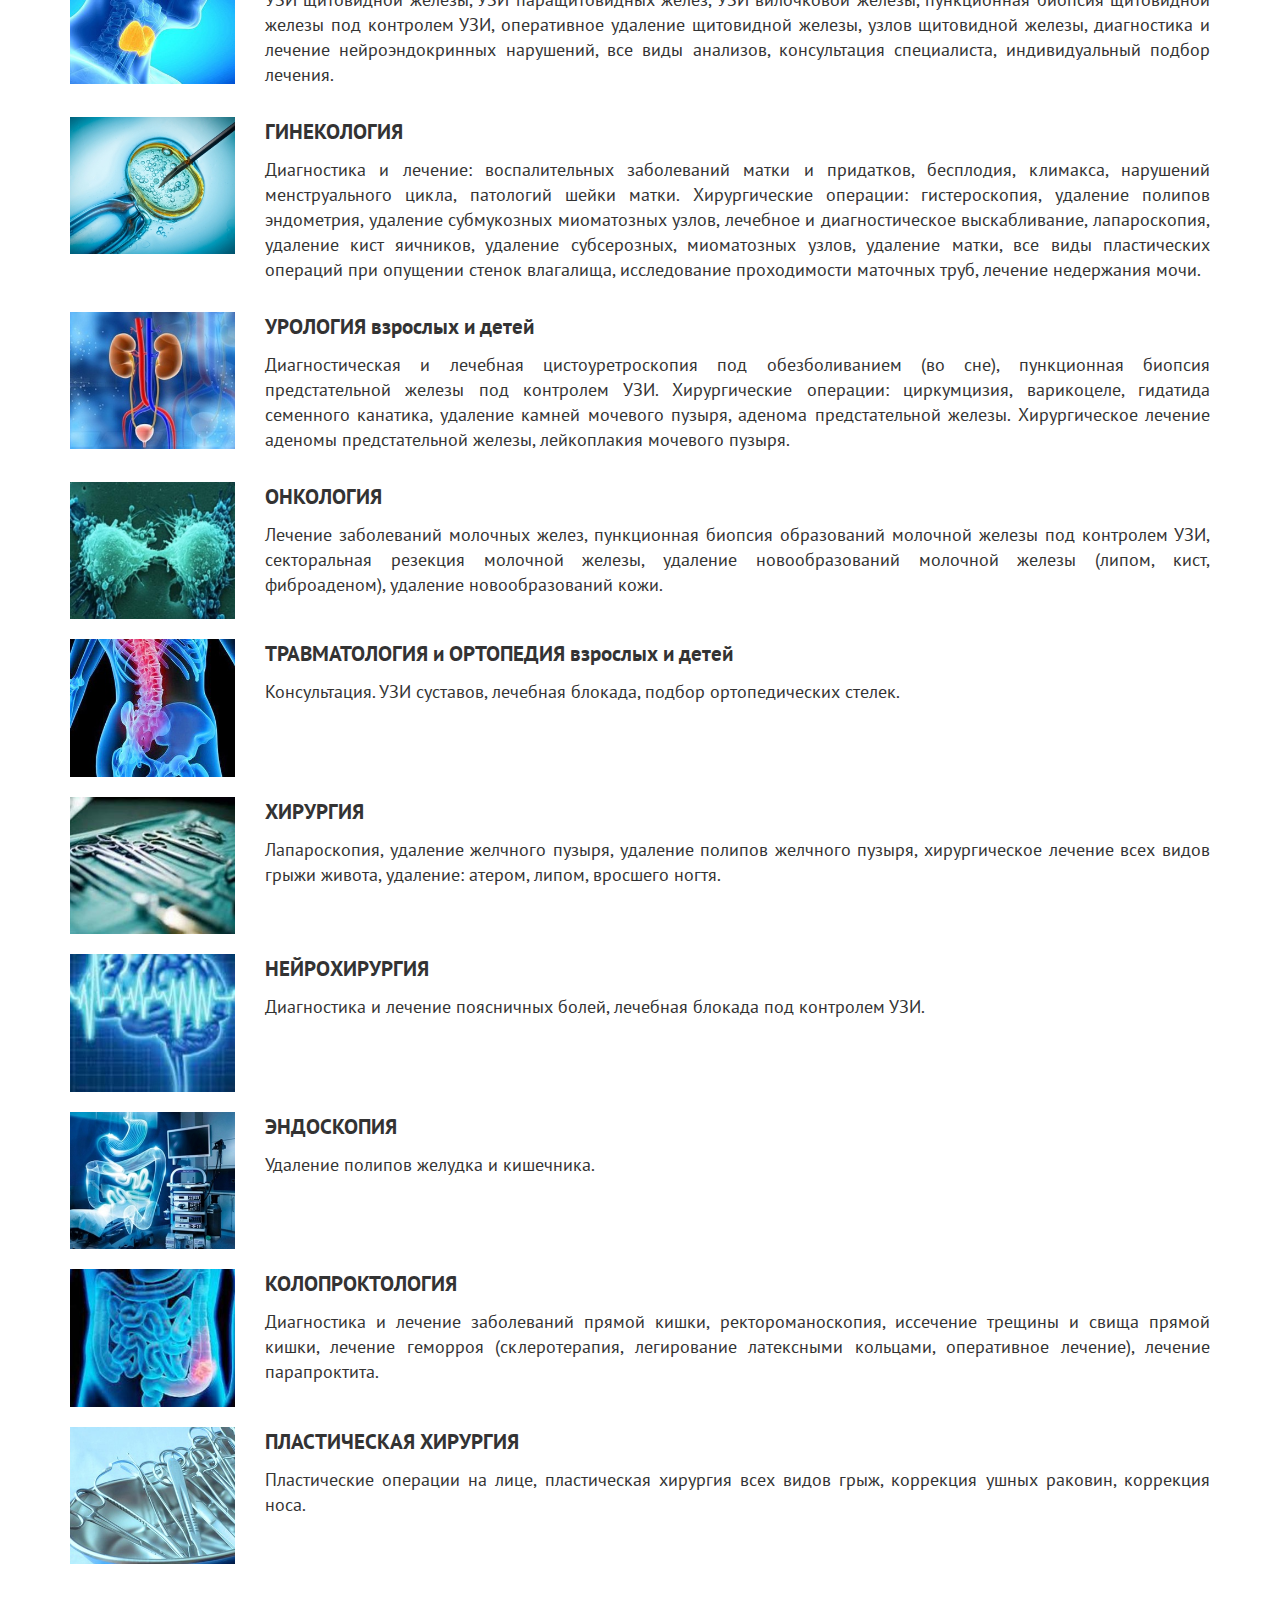
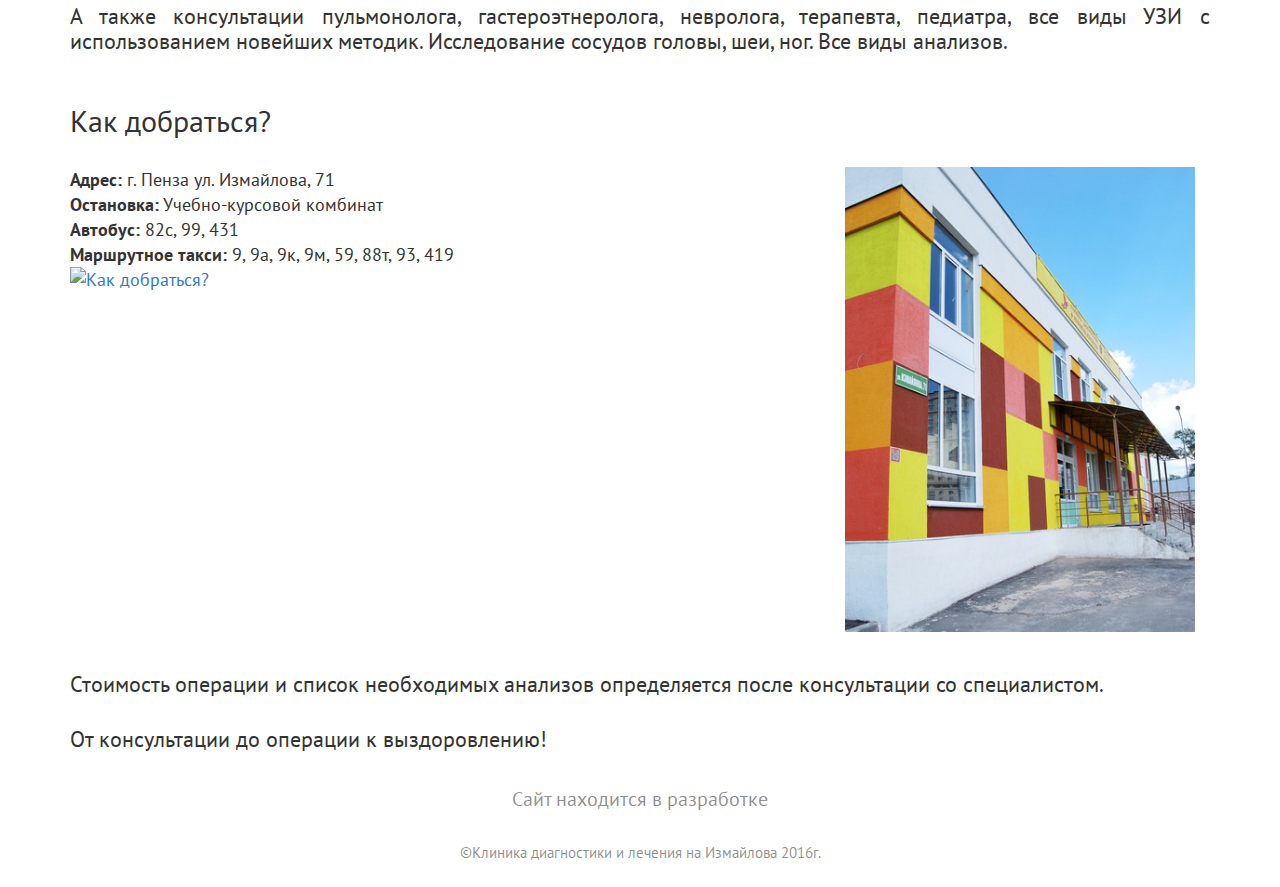
==== commit 8eef3fee: "Update index.html" ====
--- a/index.html
+++ b/index.html
@@ -2,8 +2,8 @@
 <html lang="en">
 
 <head>
-	<meta http-equiv="refresh" content="0;URL=http://promo.izmailov-clinic.ru/" />
-    <!--<meta charset="utf-8">
+	<!--<meta http-equiv="refresh" content="0;URL=http://promo.izmailov-clinic.ru/" />-->
+    <meta charset="utf-8">
     <meta http-equiv="X-UA-Compatible" content="IE=edge">
     <meta name="viewport" content="width=device-width, initial-scale=1">
     <title>Клиника диагностики и лечения на Измайлова</title>
@@ -17,7 +17,7 @@
 </head>
 
 <body>
-    <!--<div class="container">
+    <div class="container">
         <div class="row banner">
             <div class="col-lg-12 col-md-12">
                 <a href="/" target="_blank"><img src="static/img/full-baner.png" alt="" class="img-responsive center-block"></a>
@@ -41,12 +41,12 @@
         <br>
         <div class="row">
             <div class="col-md-12">-->
-                <!-- Carousel 
+                <!-- Carousel -->
                 <div id="myCarousel" class="carousel slide" data-ride="carousel">-->
-                    <!-- Indicators 
-                    <ol class="carousel-indicators">-->
-                        
-                        <!--<li data-target="#myCarousel" data-slide-to="0" class=" active "></li>
+                    <!-- Indicators -->
+                    <ol class="carousel-indicators">
+                        
+                        <li data-target="#myCarousel" data-slide-to="0" class=" active "></li>
                         
                         <li data-target="#myCarousel" data-slide-to="1" class=""></li>
                         
@@ -62,7 +62,7 @@
                         
                     </ol>-->
 
-                    <!-- Wrapper for slides 
+                    <!-- Wrapper for slides -->
                     <div class="carousel-inner" role="listbox">
                         
                         <div class="item active ">
@@ -136,7 +136,7 @@
                         
                     </div>-->
 
-                    <!-- Left and right controls 
+                    <!-- Left and right controls -->
                     <a class="left carousel-control" href="#myCarousel" role="button" data-slide="prev">
                         <span class="glyphicon glyphicon-chevron-left carousel-control-color" aria-hidden="true"></span>
                         <span class="sr-only">Предыдущее</span>
@@ -191,8 +191,8 @@
                 <h3 class="main-info text-left">Мы проводим консультации и лечение по следующим направлениям:</h3></div>
         </div>
         <br> 
-        <div class="row">-->
-            <!-- КАРДИОЛОГИЯ 
+        <div class="row">
+            <!-- КАРДИОЛОГИЯ -->
             <div class="col-md-10 col-md-push-2 -sm">
                 <p class="speciality-title">КАРДИОЛОГИЯ</p>
                 
@@ -204,8 +204,8 @@
             </div>
         </div>
         <br> 
-        <div class="row">-->
-            <!-- ЭНДОКРИНОЛОГИЯ 
+        <div class="row">
+            <!-- ЭНДОКРИНОЛОГИЯ -->
             <div class="col-md-10 col-md-push-2 -sm">
                 <p class="speciality-title">ЭНДОКРИНОЛОГИЯ</p>
                 
@@ -217,8 +217,8 @@
             </div>
         </div>
         <br> 
-        <div class="row">-->
-            <!-- ГИНЕКОЛОГИЯ 
+        <div class="row">
+            <!-- ГИНЕКОЛОГИЯ -->
             <div class="col-md-10 col-md-push-2 -sm">
                 <p class="speciality-title">ГИНЕКОЛОГИЯ</p>
                 
@@ -230,8 +230,8 @@
             </div>
         </div>
         <br> 
-        <div class="row">-->
-            <!-- УРОЛОГИЯ взрослых и детей 
+        <div class="row">
+            <!-- УРОЛОГИЯ взрослых и детей -->
             <div class="col-md-10 col-md-push-2 -sm">
                 <p class="speciality-title">УРОЛОГИЯ взрослых и детей</p>
                 
@@ -243,8 +243,8 @@
             </div>
         </div>
         <br> 
-        <div class="row">-->
-            <!-- ОНКОЛОГИЯ
+        <div class="row">
+            <!-- ОНКОЛОГИЯ -->
             <div class="col-md-10 col-md-push-2 -sm">
                 <p class="speciality-title">ОНКОЛОГИЯ</p>
                 
@@ -256,8 +256,8 @@
             </div>
         </div>
         <br> 
-        <div class="row"> -->
-            <!-- ТРАВМАТОЛОГИЯ и ОРТОПЕДИЯ взрослых и детей 
+        <div class="row"> 
+            <!-- ТРАВМАТОЛОГИЯ и ОРТОПЕДИЯ взрослых и детей -->
             <div class="col-md-10 col-md-push-2 -sm">
                 <p class="speciality-title">ТРАВМАТОЛОГИЯ и ОРТОПЕДИЯ взрослых и детей</p>
                 
@@ -269,8 +269,8 @@
             </div>
         </div>
         <br> 
-        <div class="row">-->
-            <!-- ХИРУРГИЯ 
+        <div class="row">
+            <!-- ХИРУРГИЯ -->
             <div class="col-md-10 col-md-push-2 -sm">
                 <p class="speciality-title">ХИРУРГИЯ</p>
                 
@@ -282,8 +282,8 @@
             </div>
         </div>
         <br> 
-        <div class="row">-->
-            <!-- НЕЙРОХИРУРГИЯ 
+        <div class="row">
+            <!-- НЕЙРОХИРУРГИЯ -->
             <div class="col-md-10 col-md-push-2 -sm">
                 <p class="speciality-title">НЕЙРОХИРУРГИЯ</p>
                 
@@ -295,8 +295,8 @@
             </div>
         </div>
         <br> 
-        <div class="row">-->
-            <!-- ЭНДОСКОПИЯ 
+        <div class="row">
+            <!-- ЭНДОСКОПИЯ -->
             <div class="col-md-10 col-md-push-2 -sm">
                 <p class="speciality-title">ЭНДОСКОПИЯ</p>
                 
@@ -308,8 +308,8 @@
             </div>
         </div>
         <br> 
-        <div class="row">-->
-            <!-- КОЛОПРОКТОЛОГИЯ 
+        <div class="row">
+            <!-- КОЛОПРОКТОЛОГИЯ -->
             <div class="col-md-10 col-md-push-2 -sm">
                 <p class="speciality-title">КОЛОПРОКТОЛОГИЯ</p>
                 
@@ -321,8 +321,8 @@
             </div>
         </div>
         <br> 
-        <div class="row">-->
-            <!-- ПЛАСТИЧЕСКАЯ ХИРУРГИЯ 
+        <div class="row">
+            <!-- ПЛАСТИЧЕСКАЯ ХИРУРГИЯ -->
             <div class="col-md-10 col-md-push-2 -sm">
                 <p class="speciality-title">ПЛАСТИЧЕСКАЯ ХИРУРГИЯ</p>
                 
@@ -396,7 +396,7 @@
 	  ga('create', 'UA-79186576-1', 'auto');
 	  ga('send', 'pageview');
 
-	</script>-->
+	</script>
 </body>
 
 </html>
